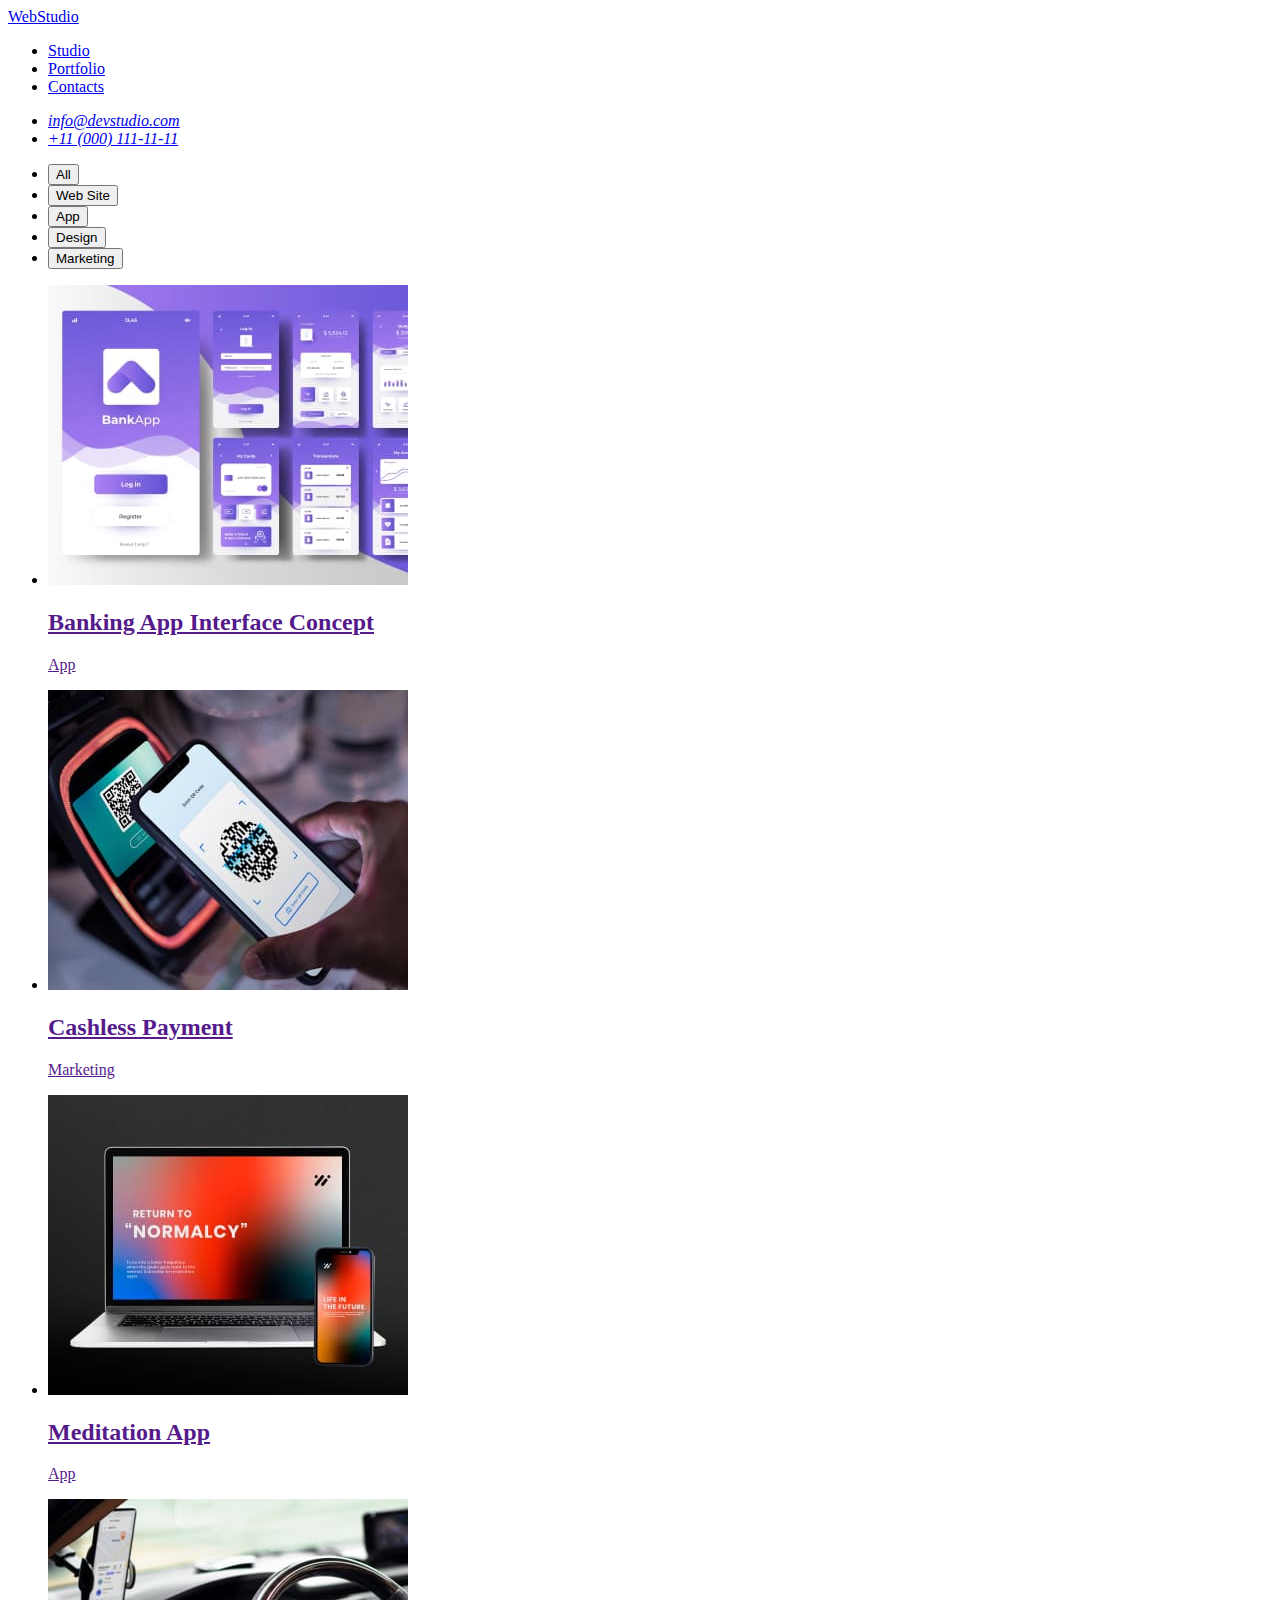
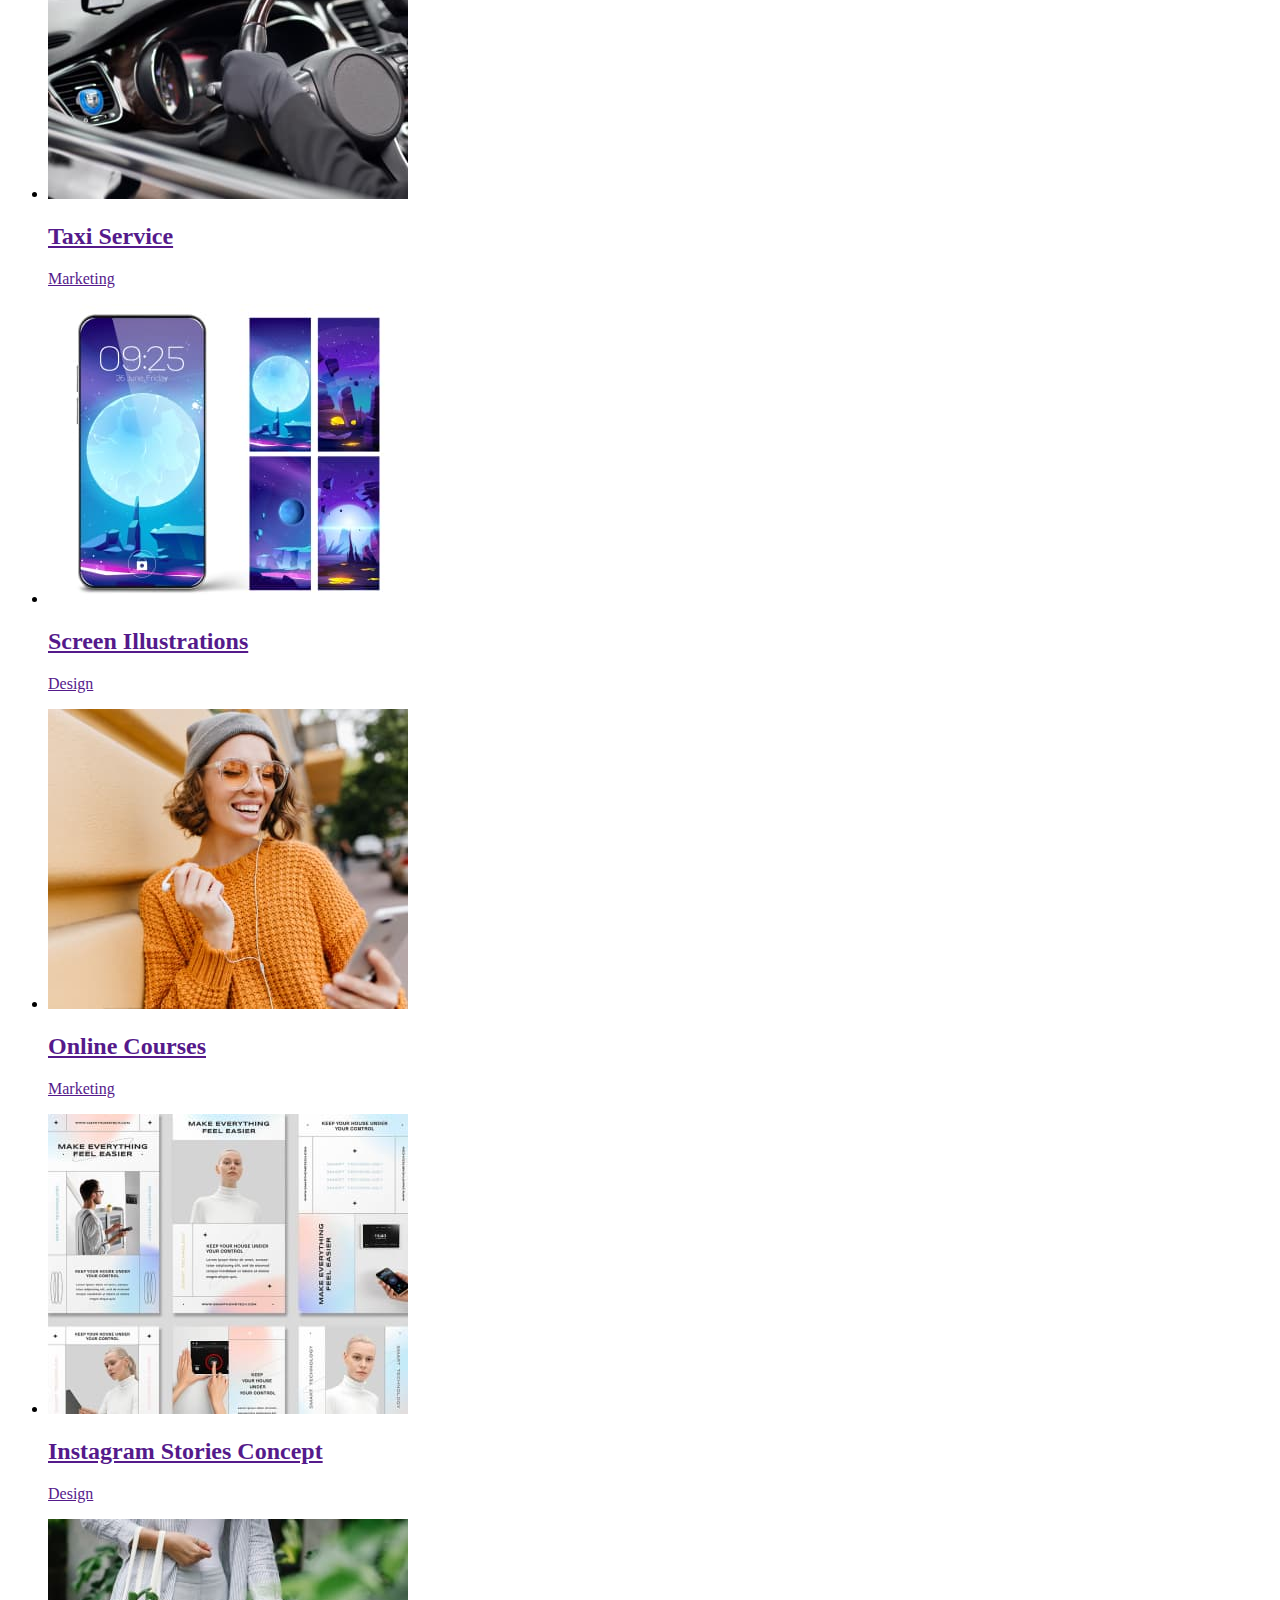
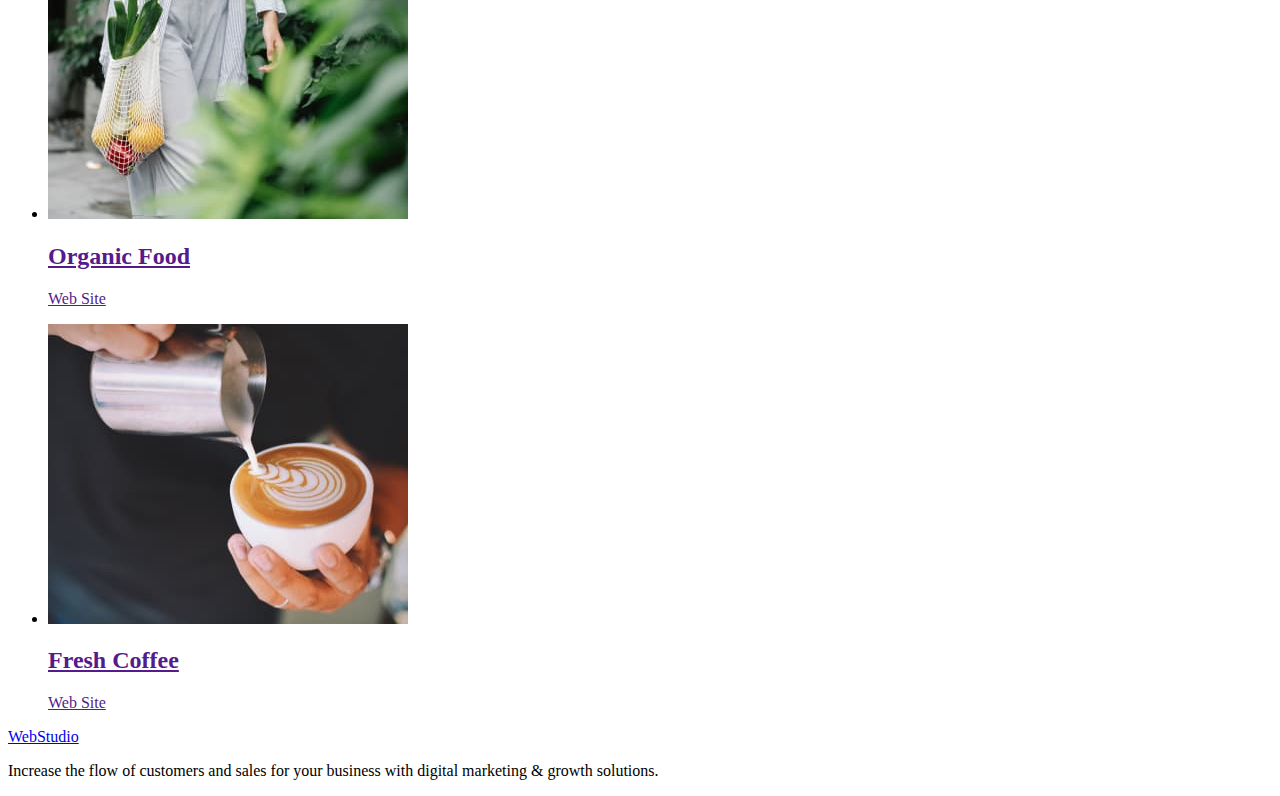
==== portfolio.html @ 75f444eb "commit1" ====
<!DOCTYPE html>
<html lang="en">
<head>
    <meta charset="UTF-8">
    <meta http-equiv="X-UA-Compatible" content="IE=edge">
    <meta name="viewport" content="width=device-width, initial-scale=1.0">
    <title>Document</title>
</head>
<body>
    <header>
        <nav>
            <a href="./portfolio.html">WebStudio</a>
            <ul>
                <li>
                    <a href="./portfolio.html">Studio</a></li>
                <li>
                    <a href="./portfolio.html">Portfolio</a></li>
                <li>
                    <a href="./portfolio.html">Contacts</a></li>
            </ul>
        </nav>
        <address>
            <ul>
                <li><a href="mailto:info@devstudio.com">info@devstudio.com</a></li>
                <li><a href="tel:+110001111111">+11 (000) 111-11-11</a></li>
        </ul>
        </address>
    </header>
    <main>
        <section>
            <h1 hidden><button>Portfolio</button></h1>
            <ul>
                <li><button type="button">All</button></li>
                <li><button type="button">Web Site</button></li>
                <li><button type="button">App</button></li>
                <li><button type="button">Design</button></li>
                <li><button type="button">Marketing</button></li>
            </ul>
        </section>
        <section>
            <ul>
                <li>
                    <img src="./images/portfolio/baic.jpg" alt="banking app" width="360">
                    <a href="">
                    <h2>Banking App Interface Concept</h2>
                    <p>App</p></a>
                </li>
                <li>
                    <img src="./images/portfolio/cp.jpg" alt="telephone" width="360">
                    <a href="">
                    <h2>Cashless Payment</h2>
                    <p>Marketing</p></a>
                </li>
                <li>
                    <img src="./images/portfolio/ma.jpg" alt="laptop" width="360">
                    <a href="">
                    <h2>Meditation App</h2>
                    <p>App</p></a>
                </li>
                </ul>
        </section>
        <section>
            <ul>
                <li>
                    <img src="./images/portfolio/ts.jpg" alt="inside car" width="360">
                    <a href="">
                    <h2>Taxi Service</h2>
                    <p>Marketing</p></a>
                </li>
                <li>
                    <img src="./images/portfolio/si.jpg" alt="ecran of telephone" width="360">
                    <a href="">
                    <h2>Screen Illustrations</h2>
                    <p>Design</p></a>
                </li>
                <li>
                    <img src="./images/portfolio/oc.jpg" alt="woman" width="360">
                    <a href="">
                    <h2>Online Courses</h2>
                    <p>Marketing</p></a>
                </li>
                </ul>
        </section>
        <section>
            <ul>
                <li>
                    <img src="./images/portfolio/isc.jpg" alt="instagram stories" width="360">
                    <a href="">
                    <h2>Instagram Stories Concept</h2>
                    <p>Design</p></a>
                </li>
                <li>
                    <img src="./images/portfolio/of.jpg" alt="fruit man" width="360">
                    <a href="">
                    <h2>Organic Food</h2>
                    <p>Web Site</p></a>
                </li>
                <li>
                    <img src="./images/portfolio/fc.jpg" alt="cup of coffee" width="360">
                    <a href="">
                    <h2>Fresh Coffee</h2>
                    <p>Web Site</p></a>
                </li>
                </ul>
        </section>
    </main>
    <footer>
        <a href="./portfolio.html">WebStudio</a>
        <p>Increase the flow of customers and sales for your business with digital marketing & growth solutions.</p>
    </footer>
</body>
</html>
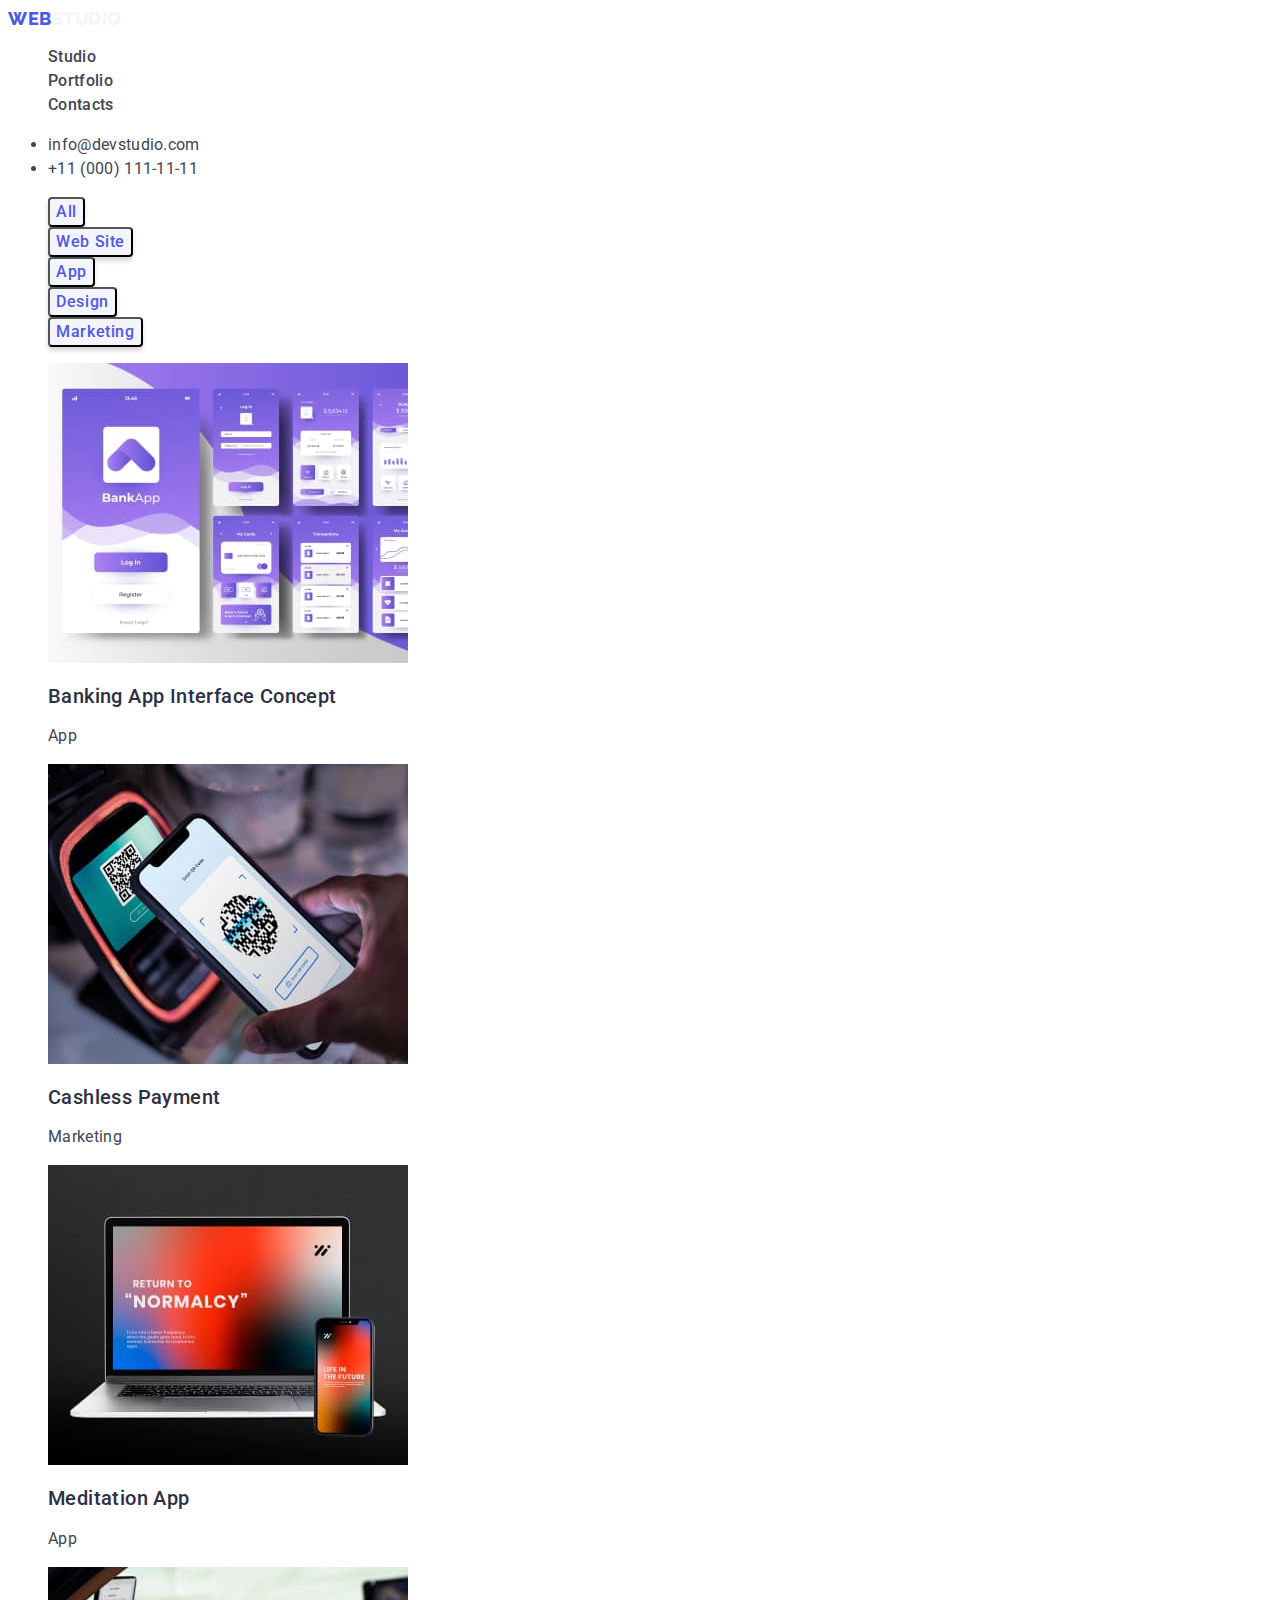
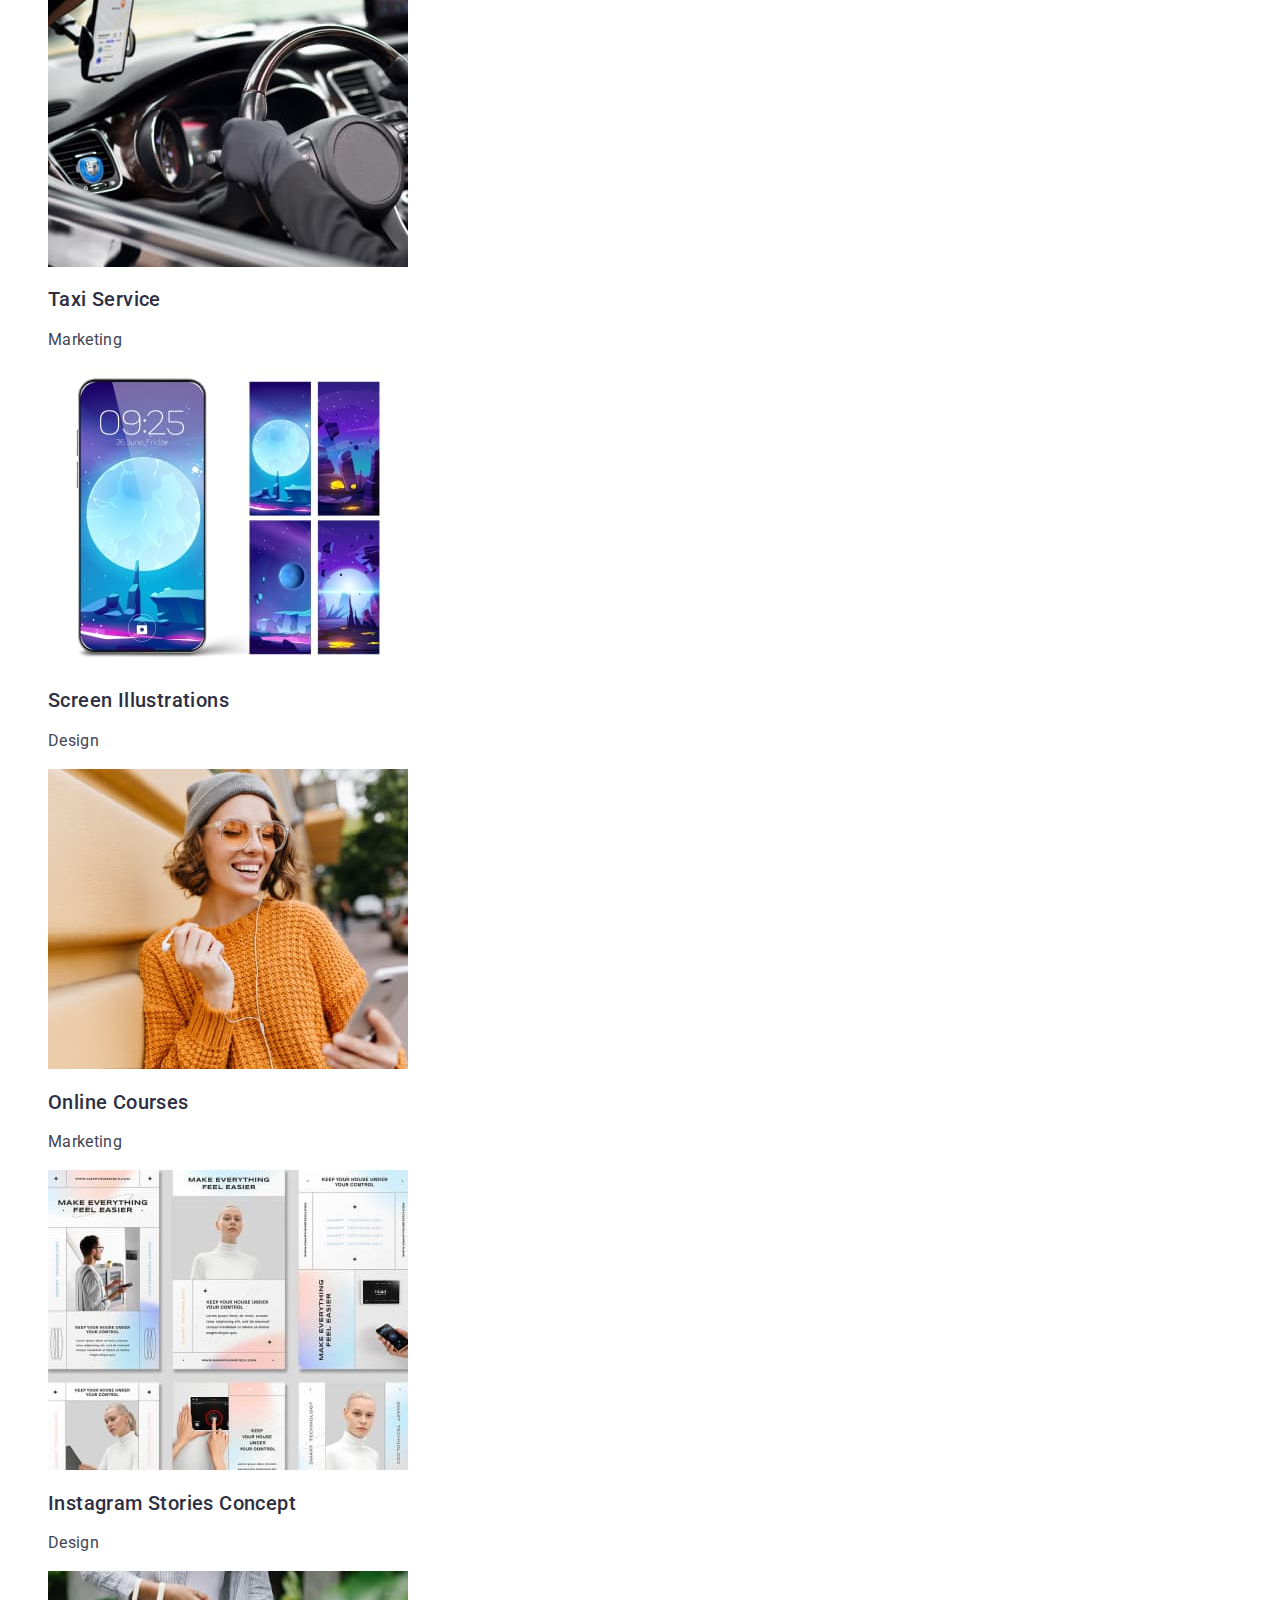
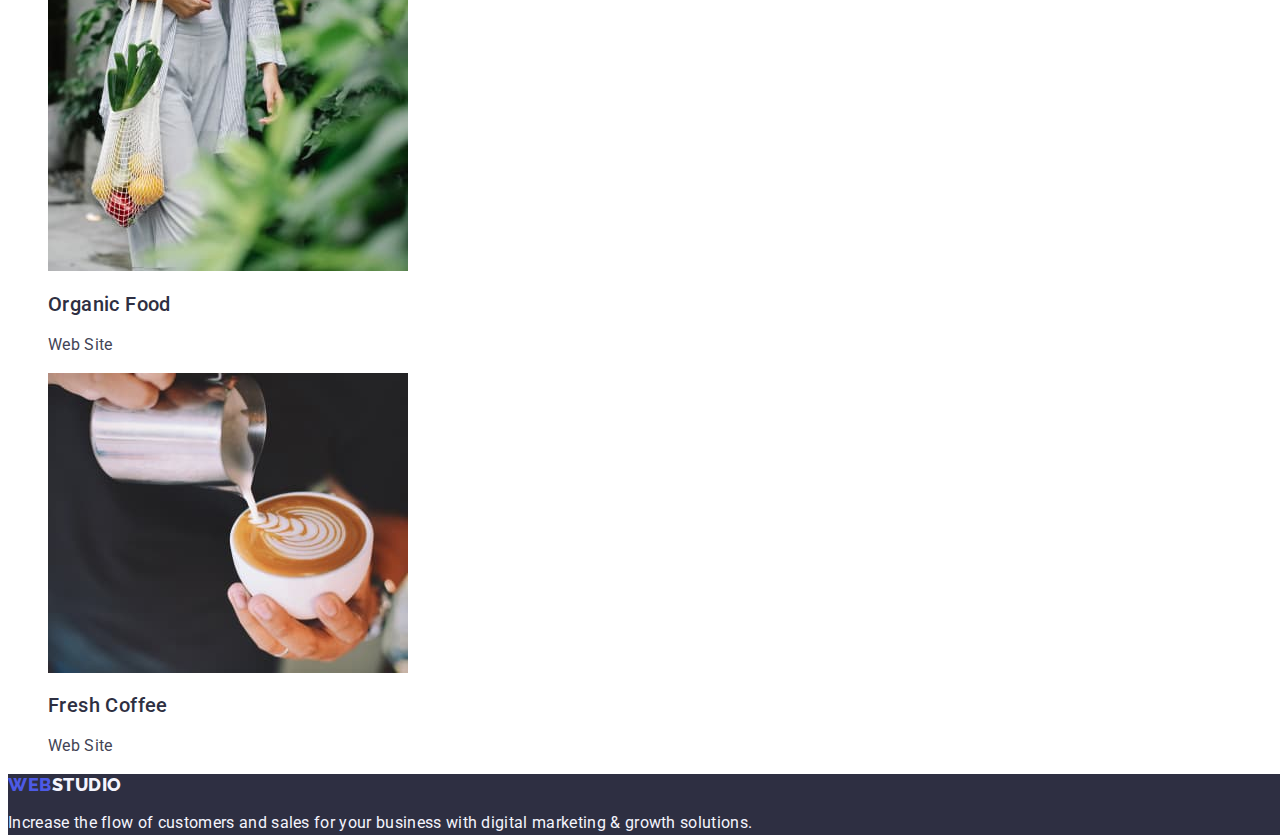
==== commit 6832a3b6: "commit2" ====
--- a/portfolio.html
+++ b/portfolio.html
@@ -1,112 +1,127 @@
 <!DOCTYPE html>
 <html lang="en">
+
 <head>
     <meta charset="UTF-8">
     <meta http-equiv="X-UA-Compatible" content="IE=edge">
     <meta name="viewport" content="width=device-width, initial-scale=1.0">
     <title>Document</title>
+    <link rel="preconnect" href="https://fonts.googleapis.com">
+    <link rel="preconnect" href="https://fonts.gstatic.com" crossorigin>
+    <link
+        href="https://fonts.googleapis.com/css2?family=Raleway:wght@800&family=Roboto:wght@400;500;700;900&display=swap"
+        rel="stylesheet">
+    <link rel="stylesheet" href="./css//styles.css">
 </head>
+
 <body>
-    <header>
+    <header class="page-header">
         <nav>
-            <a href="./portfolio.html">WebStudio</a>
-            <ul>
+            <a class="logo-link" href="./portfolio.html">Web<span class="logo">Studio</span></a>
+            <ul class="nav-list">
                 <li>
-                    <a href="./portfolio.html">Studio</a></li>
+                    <a class="nav-link link" href="./index.html">Studio</a>
+                </li>
                 <li>
-                    <a href="./portfolio.html">Portfolio</a></li>
+                    <a class="nav-link link" href="./portfolio.html">Portfolio</a>
+                </li>
                 <li>
-                    <a href="./portfolio.html">Contacts</a></li>
+                    <a class="nav-link link" href="">Contacts</a>
+                </li>
             </ul>
         </nav>
-        <address>
-            <ul>
-                <li><a href="mailto:info@devstudio.com">info@devstudio.com</a></li>
-                <li><a href="tel:+110001111111">+11 (000) 111-11-11</a></li>
-        </ul>
+        <address class="contact">
+            <ul class="list-contact">
+                <li><a class="link-mail link" href="mailto:info@devstudio.com">info@devstudio.com</a>
+                </li>
+                <li><a class="link-tel link" href="tel:+110001111111">+11 (000) 111-11-11</a></li>
+            </ul>
         </address>
     </header>
     <main>
-        <section>
+        <section class="portfolio">
             <h1 hidden><button>Portfolio</button></h1>
-            <ul>
-                <li><button type="button">All</button></li>
-                <li><button type="button">Web Site</button></li>
-                <li><button type="button">App</button></li>
-                <li><button type="button">Design</button></li>
-                <li><button type="button">Marketing</button></li>
+            <ul class="list-portfolio list">
+                <li><button type="button" class="btn">All</button></li>
+                <li><button type="button" class="btn">Web Site</button></li>
+                <li><button type="button" class="btn">App</button></li>
+                <li><button type="button" class="btn">Design</button></li>
+                <li><button type="button" class="btn">Marketing</button></li>
+            </ul>
+            <ul class="list-portfolio-galery list">
+                <li>
+                    <a class="link-portfolio link" href="">
+                        <img src="./images/portfolio/baic.jpg" alt="banking app" width="360">
+                        <h2 class="caption-portfolio">Banking App Interface Concept</h2>
+                        <p class="text-portfolio">App</p>
+                    </a>
+                </li>
+                <li>
+                    <a class="link-portfolio link" href="">
+                        <img src="./images/portfolio/cp.jpg" alt="telephone" width="360">
+                        <h2 class="caption-portfolio">Cashless Payment</h2>
+                        <p class="text-portfolio">Marketing</p>
+                    </a>
+                </li>
+                <li>
+                    <a class="link-portfolio link" href="">
+                        <img src="./images/portfolio/ma.jpg" alt="laptop" width="360">
+                        <h2 class="caption-portfolio">Meditation App</h2>
+                        <p class="text-portfolio">App</p>
+                    </a>
+                </li>
+                <li>
+                    <a class="link-portfolio link" href="">
+                        <img src="./images/portfolio/ts.jpg" alt="inside car" width="360">
+                        <h2 class="caption-portfolio">Taxi Service</h2>
+                        <p class="text-portfolio">Marketing</p>
+                    </a>
+                </li>
+                <li>
+                    <a class="link-portfolio link" href="">
+                        <img src="./images/portfolio/si.jpg" alt="ecran of telephone" width="360">
+                        <h2 class="caption-portfolio">Screen Illustrations</h2>
+                        <p class="text-portfolio">Design</p>
+                    </a>
+                </li>
+                <li>
+                    <a class="link-portfolio link" href="">
+                        <img src="./images/portfolio/oc.jpg" alt="woman" width="360">
+                        <h2 class="caption-portfolio">Online Courses</h2>
+                        <p class="text-portfolio">Marketing</p>
+                    </a>
+                </li>
+                <li>
+                    <a class="link-portfolio link" href="">
+                        <img src="./images/portfolio/isc.jpg" alt="instagram stories" width="360">
+                        <h2 class="caption-portfolio">Instagram Stories Concept</h2>
+                        <p class="text-portfolio">Design</p>
+                    </a>
+                </li>
+                <li>
+                    <a class="link-portfolio link" href="">
+                        <img src="./images/portfolio/of.jpg" alt="fruit man" width="360">
+                        <h2 class="caption-portfolio">Organic Food</h2>
+                        <p class="text-portfolio">Web Site</p>
+                    </a>
+                </li>
+                <li>
+                    <a class="link-portfolio link" href="">
+                        <img src="./images/portfolio/fc.jpg" alt="cup of coffee" width="360">
+                        <h2 class="caption-portfolio">Fresh Coffee</h2>
+                        <p class="text-portfolio">Web Site</p>
+                    </a>
+                </li>
             </ul>
         </section>
-        <section>
-            <ul>
-                <li>
-                    <img src="./images/portfolio/baic.jpg" alt="banking app" width="360">
-                    <a href="">
-                    <h2>Banking App Interface Concept</h2>
-                    <p>App</p></a>
-                </li>
-                <li>
-                    <img src="./images/portfolio/cp.jpg" alt="telephone" width="360">
-                    <a href="">
-                    <h2>Cashless Payment</h2>
-                    <p>Marketing</p></a>
-                </li>
-                <li>
-                    <img src="./images/portfolio/ma.jpg" alt="laptop" width="360">
-                    <a href="">
-                    <h2>Meditation App</h2>
-                    <p>App</p></a>
-                </li>
-                </ul>
-        </section>
-        <section>
-            <ul>
-                <li>
-                    <img src="./images/portfolio/ts.jpg" alt="inside car" width="360">
-                    <a href="">
-                    <h2>Taxi Service</h2>
-                    <p>Marketing</p></a>
-                </li>
-                <li>
-                    <img src="./images/portfolio/si.jpg" alt="ecran of telephone" width="360">
-                    <a href="">
-                    <h2>Screen Illustrations</h2>
-                    <p>Design</p></a>
-                </li>
-                <li>
-                    <img src="./images/portfolio/oc.jpg" alt="woman" width="360">
-                    <a href="">
-                    <h2>Online Courses</h2>
-                    <p>Marketing</p></a>
-                </li>
-                </ul>
-        </section>
-        <section>
-            <ul>
-                <li>
-                    <img src="./images/portfolio/isc.jpg" alt="instagram stories" width="360">
-                    <a href="">
-                    <h2>Instagram Stories Concept</h2>
-                    <p>Design</p></a>
-                </li>
-                <li>
-                    <img src="./images/portfolio/of.jpg" alt="fruit man" width="360">
-                    <a href="">
-                    <h2>Organic Food</h2>
-                    <p>Web Site</p></a>
-                </li>
-                <li>
-                    <img src="./images/portfolio/fc.jpg" alt="cup of coffee" width="360">
-                    <a href="">
-                    <h2>Fresh Coffee</h2>
-                    <p>Web Site</p></a>
-                </li>
-                </ul>
-        </section>
     </main>
-    <footer>
-        <a href="./portfolio.html">WebStudio</a>
-        <p>Increase the flow of customers and sales for your business with digital marketing & growth solutions.</p>
+    <footer class="page-footer">
+        <a class="logo-link" href="./portfolio.html">Web<span class="logo">Studio</span></a>
+        <p class="text">Increase the flow of customers and sales for your business with digital marketing & growth
+            solutions.
+        </p>
     </footer>
+
 </body>
+
 </html>--- a/css/styles.css
+++ b/css/styles.css
@@ -0,0 +1,317 @@
+:root {
+  --iris: #4d5ae5;
+  --ocean: #404bbf;
+  --navy-blue: #2e2f42;
+  --green: #31d0aa;
+  --slate: #434455;
+  --light-slate: #8e8f99;
+  --cornflower: #e7e9fc;
+  --cloud: #f4f4fd;
+  --navy-blue-modal: #2e2f42;
+  --grey: #2e2f42;
+  --white: #ffffff;
+  --dairy: #fcfcfc;
+
+  --main-font: Roboto, Ralevay;
+}
+
+body {
+  font-family: Roboto, Ralevay;
+  color: #434455;
+  background-color: #fff;
+  position: relative;
+  width: 1440px;
+  height: 2592px;
+  font-style: normal;
+}
+/* header */
+.header {
+}
+
+.logo-link {
+  font-style: normal;
+  font-weight: 800;
+  font-size: 18px;
+  line-height: 1.17;
+  display: flex;
+  align-items: center;
+  letter-spacing: 0.03em;
+  text-transform: uppercase;
+  color: #4d5ae5;
+  text-decoration: none;
+}
+.logo {
+  font-family: "Raleway";
+  font-style: normal;
+  font-weight: 800;
+  font-size: 18px;
+  line-height: 1.5;
+  display: flex;
+  align-items: center;
+  letter-spacing: 0.03em;
+  color: #2e2f42;
+  text-transform: uppercase;
+}
+.link:hover,
+.link:focus {
+  color: #404bbf;
+}
+.nav-list {
+  list-style: none;
+}
+
+.link {
+  text-decoration: none;
+  font-style: normal;
+  color: currentColor;
+}
+.nav-link {
+  font-style: normal;
+  font-weight: 500;
+  font-size: 16px;
+  line-height: 1.5;
+  letter-spacing: 0.02em;
+  color: #2e2f42;
+  text-decoration: none;
+}
+/* adress */
+.contact {
+  font-style: normal;
+}
+.list {
+  text-decoration: none;
+}
+.list-contact {
+}
+.link-mail {
+  font-style: normal;
+  font-weight: 400;
+  font-size: 16px;
+  line-height: 1.5;
+  letter-spacing: 0.02em;
+  color: #434455;
+  text-decoration: none;
+}
+
+.link-tel {
+  font-style: normal;
+  font-weight: 400;
+  font-size: 16px;
+  line-height: 1.5;
+  letter-spacing: 0.02em;
+  color: #434455;
+  text-decoration: none;
+}
+
+.link:hover,
+.link:focus {
+  color: #404bbf;
+}
+
+.link {
+  text-decoration: none;
+  font-style: normal;
+  color: currentColor;
+}
+
+.section-hero {
+  background-color: #2e2f42;
+}
+.hero-title {
+  font-style: normal;
+  font-weight: 700;
+  font-size: 56px;
+  line-height: 1.07;
+  text-align: center;
+  letter-spacing: 0.02em;
+  color: #ffffff;
+}
+.btn {
+  font-family: "Roboto", sans-serif;
+  font-style: normal;
+  font-weight: 500;
+  font-size: 16px;
+  line-height: 1.5;
+  letter-spacing: 0.04em;
+  color: #ffffff;
+  cursor: pointer;
+
+  background: #4d5ae5;
+  box-shadow: 0px 4px 4px rgba(0, 0, 0, 0.15);
+  border-radius: 4px;
+}
+.btn:hover,
+.btn:focus {
+  background-color: #404bbf;
+}
+/* sectin hidden"Company policy"*/
+.section-text {
+}
+.list {
+}
+.subtitle {
+  font-family: "Roboto";
+  font-style: normal;
+  font-weight: 500;
+  font-size: 20px;
+  line-height: 1.2;
+  letter-spacing: 0.02em;
+  color: #2e2f42;
+}
+.text {
+  font-family: "Roboto";
+  font-style: normal;
+  font-weight: 400;
+  font-size: 16px;
+  line-height: 1.5;
+  letter-spacing: 0.02em;
+  color: #434455;
+}
+/* section galery */
+.section-galery {
+}
+.caption {
+  font-family: "Roboto";
+  font-style: normal;
+  font-weight: 700;
+  font-size: 36px;
+  line-height: 1.11;
+
+  text-align: center;
+  letter-spacing: 0.02em;
+  text-transform: capitalize;
+  color: #2e2f42;
+}
+.list-galery {
+}
+.list {
+}
+/* section team */
+.section-team {
+  background-color: #f4f4fd;
+}
+.caption {
+  font-style: normal;
+  font-weight: 700;
+  font-size: 36px;
+  line-height: 1.11;
+
+  text-align: center;
+  letter-spacing: 0.02em;
+  text-transform: capitalize;
+  color: #2e2f42;
+}
+.list-team {
+  background-color: #ffffff;
+}
+.list {
+}
+.subtitle {
+  font-style: normal;
+  font-weight: 500;
+  font-size: 20px;
+  line-height: 1.2;
+  letter-spacing: 0.02em;
+  color: #2e2f42;
+}
+.text {
+  font-style: normal;
+  font-weight: 400;
+  font-size: 16px;
+  line-height: 1.5;
+  letter-spacing: 0.02em;
+  color: #434455;
+}
+/* portfolio */
+.portfolio {
+}
+.list-portfolio {
+}
+.list {
+  list-style: none;
+}
+.btn {
+  font-style: normal;
+  font-weight: 500;
+  font-size: 16px;
+  line-height: 1.5;
+  letter-spacing: 0.04em;
+  color: var(--iris);
+  background-color: var(--cloud);
+  cursor: pointer;
+}
+.btn:hover,
+.btn:focus {
+  color: #ffffff;
+  background-color: #404bbf;
+}
+.list-portfolio-galery {
+}
+.list {
+  list-style: none;
+}
+.link-portfolio {
+}
+.link {
+  text-decoration: none;
+}
+.caption-portfolio {
+  font-style: normal;
+  font-weight: 500;
+  font-size: 20px;
+  line-height: 1.2;
+  letter-spacing: 0.02em;
+  color: var(--navy-blue);
+}
+.text-portfolio {
+  font-style: normal;
+  font-weight: 400;
+  font-size: 16px;
+  line-height: 1.5;
+  letter-spacing: 0.02em;
+  color: var(--slate);
+}
+
+/* footer */
+.page-footer {
+  background-color: #2e2f42;
+}
+.logo-link {
+  font-family: "Raleway", sans-serif;
+  font-style: normal;
+  font-weight: 800;
+  font-size: 18px;
+  line-height: 1.17;
+
+  display: flex;
+  align-items: center;
+  letter-spacing: 0.03em;
+  text-transform: uppercase;
+  color: #4d5ae5;
+}
+.logo {
+  font-family: "Raleway", sans-serif;
+  font-style: normal;
+  font-weight: 800;
+  font-size: 18px;
+  line-height: 1.17;
+
+  display: flex;
+  align-items: center;
+  letter-spacing: 0.03em;
+  text-transform: uppercase;
+  color: #f4f4fd;
+}
+.link {
+  text-decoration: none;
+  font-style: normal;
+  color: currentColor;
+}
+.text {
+  font-style: normal;
+  font-weight: 400;
+  font-size: 16px;
+  line-height: 1.5;
+  letter-spacing: 0.02em;
+  color: #f4f4fd;
+}
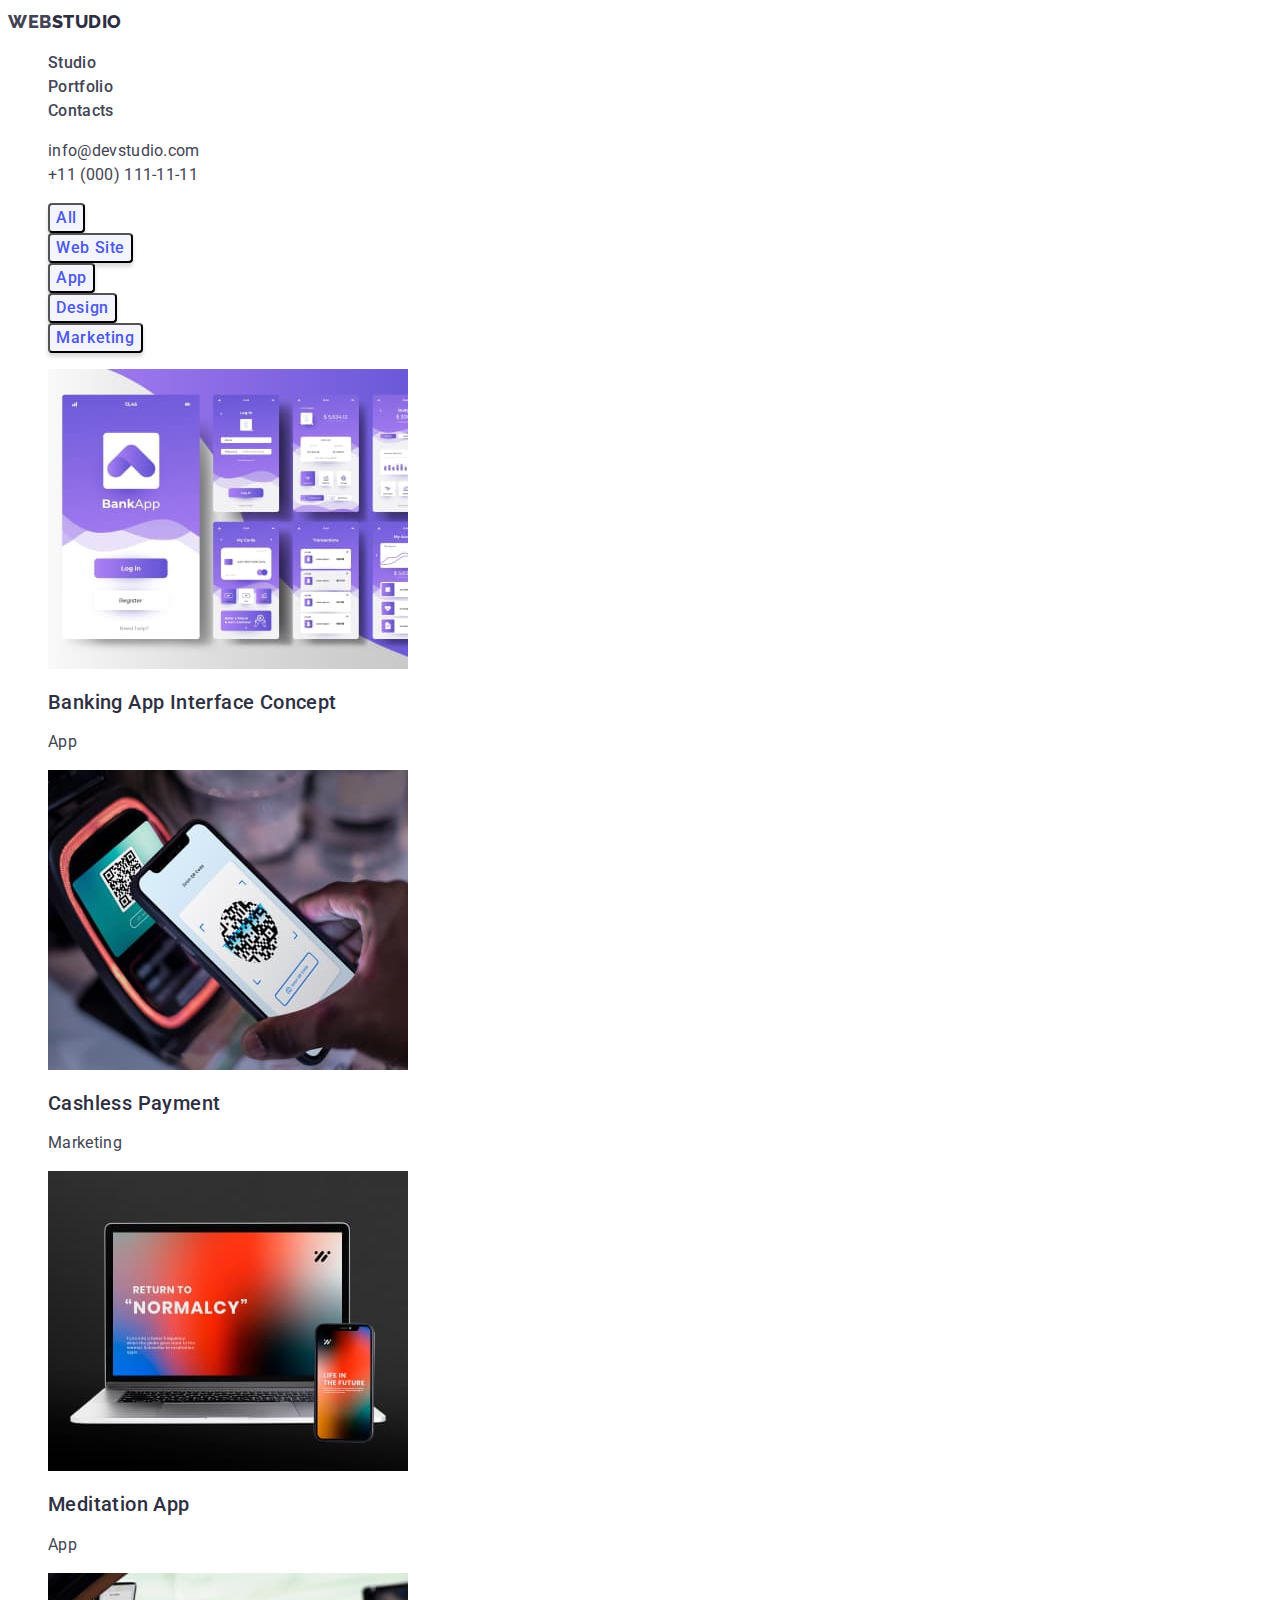
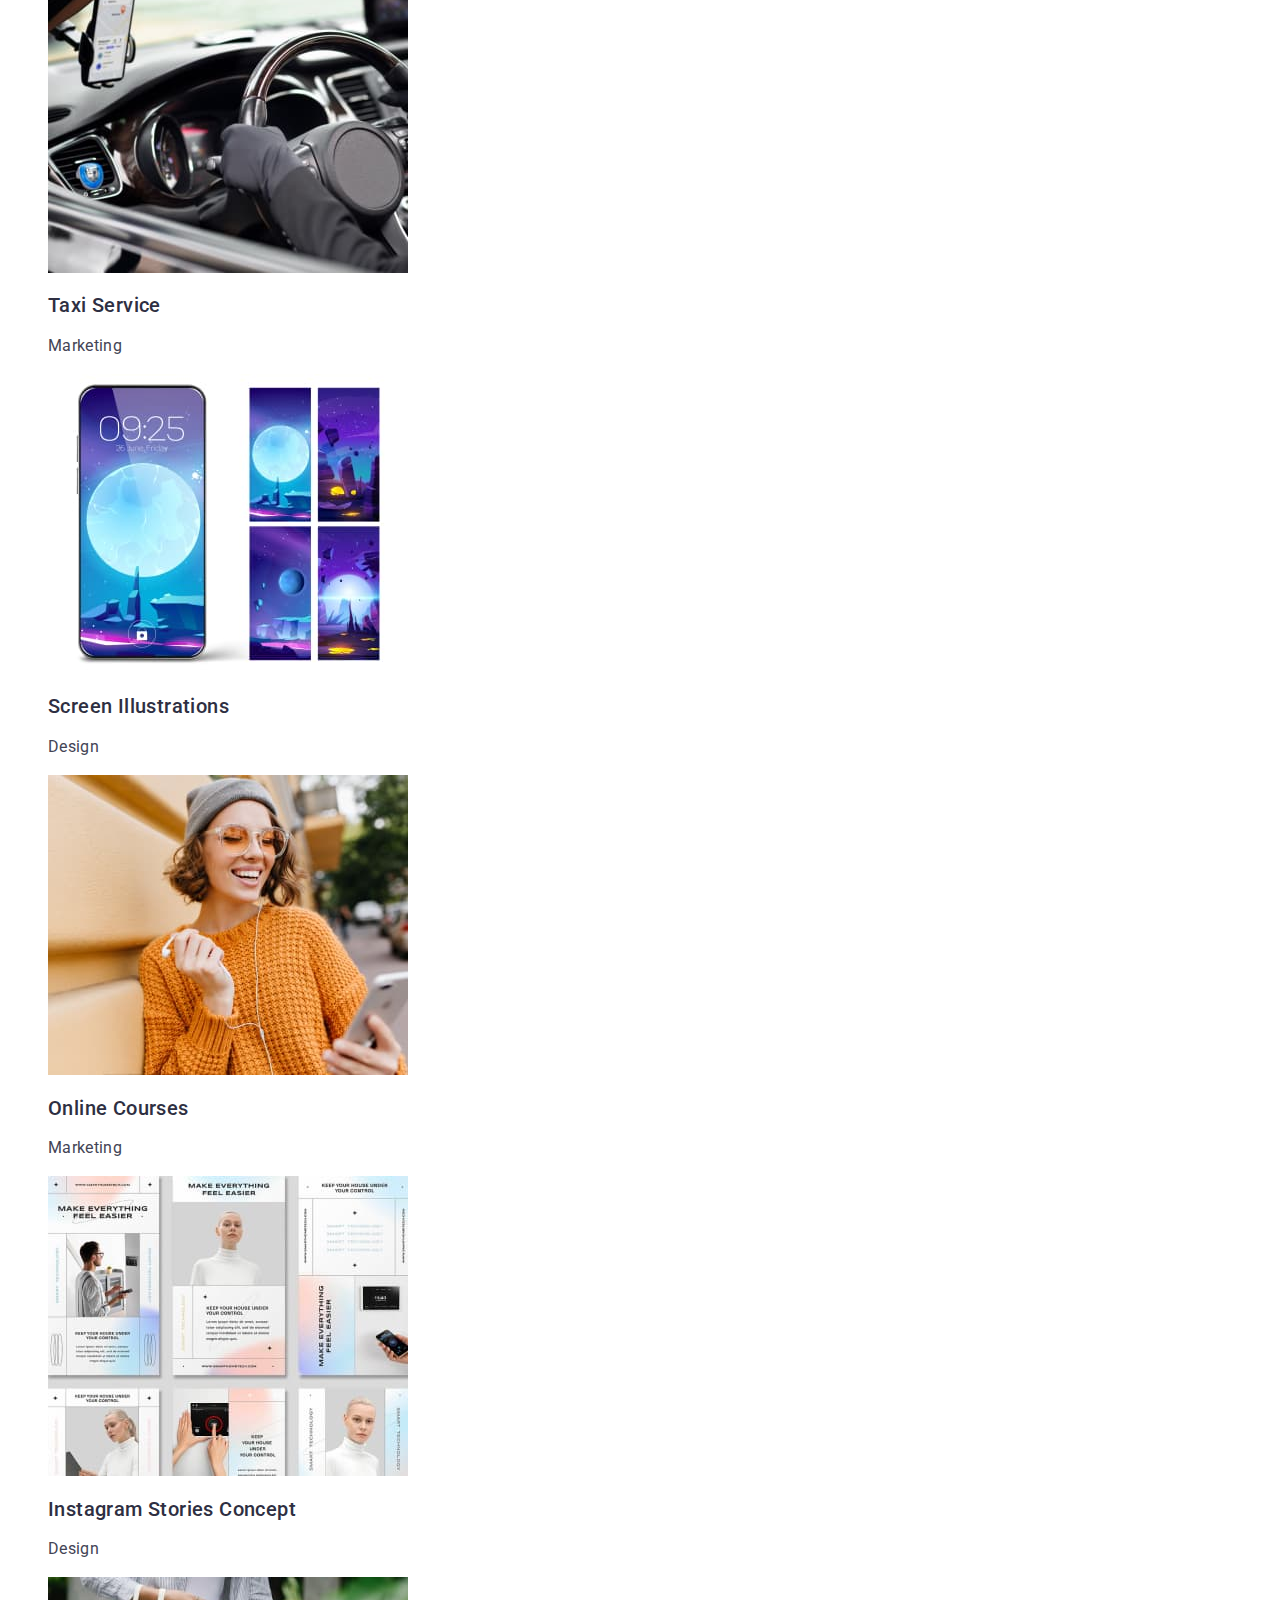
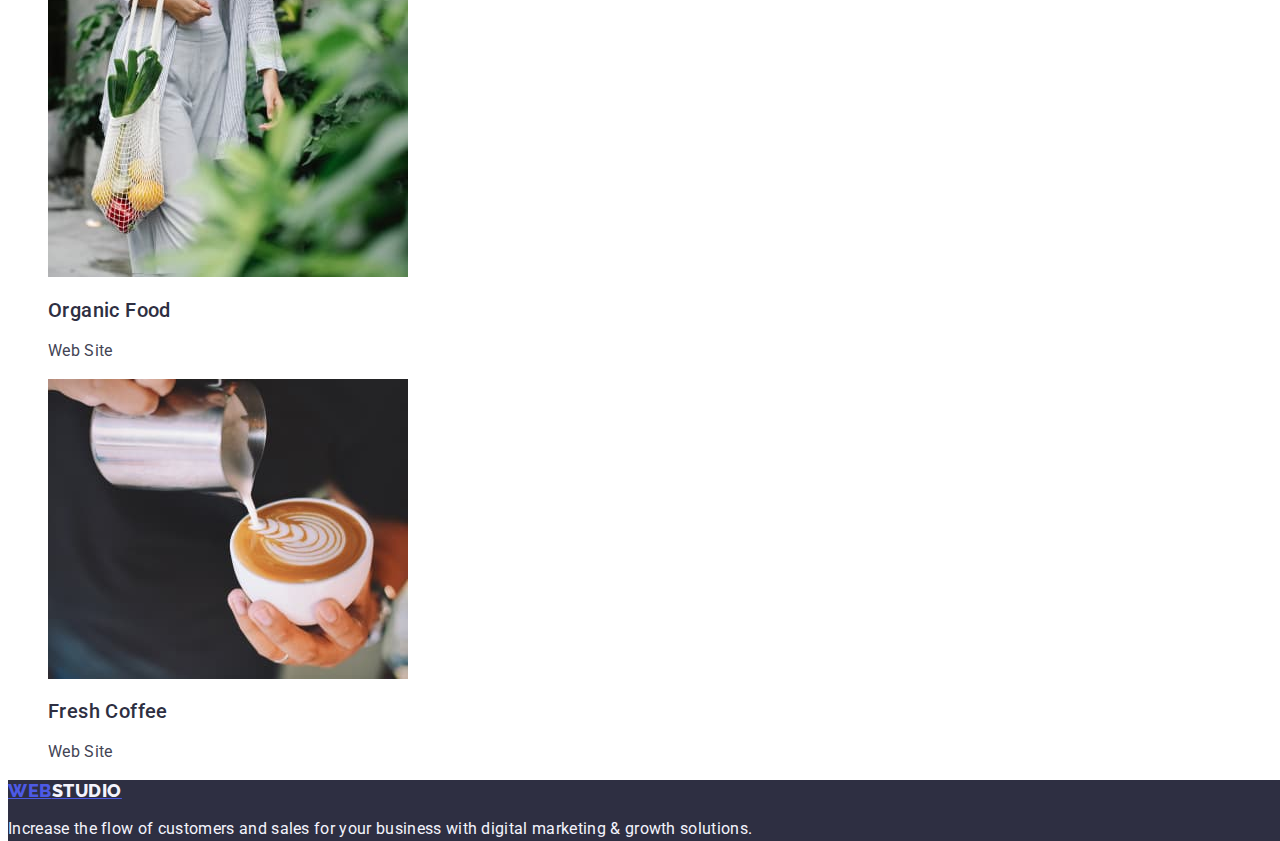
==== commit 930231f3: "commit4" ====
--- a/portfolio.html
+++ b/portfolio.html
@@ -17,8 +17,8 @@
 <body>
     <header class="page-header">
         <nav>
-            <a class="logo-link" href="./portfolio.html">Web<span class="logo">Studio</span></a>
-            <ul class="nav-list">
+            <a class="logo-link link" href="./portfolio.html">Web<span class="logo-span">Studio</span></a>
+            <ul class="nav-list list">
                 <li>
                     <a class="nav-link link" href="./index.html">Studio</a>
                 </li>
@@ -31,10 +31,10 @@
             </ul>
         </nav>
         <address class="contact">
-            <ul class="list-contact">
-                <li><a class="link-mail link" href="mailto:info@devstudio.com">info@devstudio.com</a>
+            <ul class="list-contact list">
+                <li><a class="link-contact link" href="mailto:info@devstudio.com">info@devstudio.com</a>
                 </li>
-                <li><a class="link-tel link" href="tel:+110001111111">+11 (000) 111-11-11</a></li>
+                <li><a class="link-contact link" href="tel:+110001111111">+11 (000) 111-11-11</a></li>
             </ul>
         </address>
     </header>
--- a/css/styles.css
+++ b/css/styles.css
@@ -11,8 +11,11 @@
   --grey: #2e2f42;
   --white: #ffffff;
   --dairy: #fcfcfc;
-
-  --main-font: Roboto, Ralevay;
+  font-family: "Roboto", sans-serif;
+  font-weight: 400;
+  font-size: 16px;
+  font-weight: 1.5;
+  letter-spacing: 0.02em;
 }
 
 body {
@@ -27,267 +30,266 @@
 /* header */
 .header {
 }
-
 .logo-link {
+  font-weight: 500;
+  font-style: normal;
+  font-weight: 800;
+  font-size: 16px;
+  line-height: 1.15;
+  display: flex;
+  align-items: center;
+  letter-spacing: 0.02em;
+  text-transform: uppercase;
+  color: var(--iris);
+}
+.logo-span {
+  font-family: "Raleway", sans-serif;
+  font-style: normal;
+  font-weight: 800;
+  font-size: 18px;
+  line-height: 1.5;
+  display: flex;
+  align-items: center;
+  letter-spacing: 0.03em;
+  text-transform: uppercase;
+  color: var(--navy-blue);
+}
+.link {
+  text-decoration: none;
+}
+.link:hover,
+.link:focus {
+  color: var(--ocean);
+}
+
+.nav-list {
+  list-style: none;
+}
+.list {
+  list-style: none;
+}
+
+.link {
+  text-decoration: none;
+}
+.nav-link {
+  font-style: normal;
+  font-weight: 500;
+  font-size: 16px;
+  line-height: 1.5;
+  letter-spacing: 0.02em;
+  color: var(--navy-blue);
+  text-decoration: none;
+}
+/* adress */
+.contact {
+  font-style: normal;
+}
+.list {
+  text-decoration: none;
+}
+.list-contact {
+}
+.link-contact {
+  font-style: normal;
+  font-weight: 400;
+  font-size: 16px;
+  line-height: 1.5;
+  letter-spacing: 0.02em;
+  color: #434455;
+  text-decoration: none;
+}
+.link:hover,
+.link:focus {
+  color: #404bbf;
+}
+
+.link {
+  text-decoration: none;
+  font-style: normal;
+  color: currentColor;
+}
+
+.section-hero {
+  background-color: #2e2f42;
+}
+.hero-title {
+  font-style: normal;
+  font-weight: 700;
+  font-size: 56px;
+  line-height: 1.07;
+  text-align: center;
+  letter-spacing: 0.02em;
+  color: #ffffff;
+}
+.btn {
+  font-family: "Roboto", sans-serif;
+  font-style: normal;
+  font-weight: 500;
+  font-size: 16px;
+  line-height: 1.5;
+  letter-spacing: 0.04em;
+  color: #ffffff;
+  cursor: pointer;
+  background-color: #4d5ae5;
+
+  box-shadow: 0px 4px 4px rgba(0, 0, 0, 0.15);
+  border-radius: 4px;
+}
+.btn:hover,
+.btn:focus {
+  background-color: #404bbf;
+}
+/* sectin hidden"Company policy"*/
+.section-text {
+}
+.caption {
+}
+.list {
+}
+.subtitle {
+  font-family: "Roboto";
+  font-style: normal;
+  font-weight: 500;
+  font-size: 20px;
+  line-height: 1.2;
+  letter-spacing: 0.02em;
+  color: #2e2f42;
+}
+.text {
+  font-family: "Roboto";
+  font-style: normal;
+  font-weight: 400;
+  font-size: 16px;
+  line-height: 1.5;
+  letter-spacing: 0.02em;
+  color: var(--slate);
+}
+/* section galery */
+.section-galery {
+}
+.caption {
+  font-family: "Roboto";
+  font-style: normal;
+  font-weight: 700;
+  font-size: 36px;
+  line-height: 1.11;
+
+  text-align: center;
+  letter-spacing: 0.02em;
+  text-transform: capitalize;
+  color: #2e2f42;
+}
+.list-galery {
+}
+.list {
+}
+/* section team */
+.section-team {
+  background-color: #f4f4fd;
+}
+.caption {
+  font-style: normal;
+  font-weight: 700;
+  font-size: 36px;
+  line-height: 1.11;
+
+  text-align: center;
+  letter-spacing: 0.02em;
+  text-transform: capitalize;
+  color: #2e2f42;
+}
+.list-team {
+  background-color: #ffffff;
+}
+.list {
+  list-style: none;
+}
+.item-team {
+  background-color: #ffffff;
+}
+.subtitle {
+  font-style: normal;
+  font-weight: 500;
+  font-size: 20px;
+  line-height: 1.2;
+  letter-spacing: 0.02em;
+  color: #2e2f42;
+}
+.text {
+  font-style: normal;
+  font-weight: 400;
+  font-size: 16px;
+  line-height: 1.5;
+  letter-spacing: 0.02em;
+  color: var(--slate);
+}
+/* portfolio */
+.portfolio {
+}
+.list-portfolio {
+}
+.list {
+  list-style: none;
+}
+.btn {
+  font-style: normal;
+  font-weight: 500;
+  font-size: 16px;
+  line-height: 1.5;
+  letter-spacing: 0.04em;
+  color: var(--iris);
+  background-color: var(--cloud);
+  cursor: pointer;
+}
+.btn:hover,
+.btn:focus {
+  color: #ffffff;
+  background-color: #404bbf;
+}
+.list-portfolio-galery {
+}
+.list {
+  list-style: none;
+}
+.link-portfolio {
+}
+.link {
+  text-decoration: none;
+}
+.caption-portfolio {
+  font-style: normal;
+  font-weight: 500;
+  font-size: 20px;
+  line-height: 1.2;
+  letter-spacing: 0.02em;
+  color: var(--navy-blue);
+}
+.text-portfolio {
+  font-style: normal;
+  font-weight: 400;
+  font-size: 16px;
+  line-height: 1.5;
+  letter-spacing: 0.02em;
+  color: var(--slate);
+}
+
+/* footer */
+.page-footer {
+  background-color: #2e2f42;
+}
+.logo-link {
+  font-family: "Raleway", sans-serif;
   font-style: normal;
   font-weight: 800;
   font-size: 18px;
   line-height: 1.17;
+
   display: flex;
   align-items: center;
   letter-spacing: 0.03em;
   text-transform: uppercase;
   color: #4d5ae5;
-  text-decoration: none;
-}
-.logo {
-  font-family: "Raleway";
-  font-style: normal;
-  font-weight: 800;
-  font-size: 18px;
-  line-height: 1.5;
-  display: flex;
-  align-items: center;
-  letter-spacing: 0.03em;
-  color: #2e2f42;
-  text-transform: uppercase;
-}
-.link:hover,
-.link:focus {
-  color: #404bbf;
-}
-.nav-list {
-  list-style: none;
-}
-
-.link {
-  text-decoration: none;
-  font-style: normal;
-  color: currentColor;
-}
-.nav-link {
-  font-style: normal;
-  font-weight: 500;
-  font-size: 16px;
-  line-height: 1.5;
-  letter-spacing: 0.02em;
-  color: #2e2f42;
-  text-decoration: none;
-}
-/* adress */
-.contact {
-  font-style: normal;
-}
-.list {
-  text-decoration: none;
-}
-.list-contact {
-}
-.link-mail {
-  font-style: normal;
-  font-weight: 400;
-  font-size: 16px;
-  line-height: 1.5;
-  letter-spacing: 0.02em;
-  color: #434455;
-  text-decoration: none;
-}
-
-.link-tel {
-  font-style: normal;
-  font-weight: 400;
-  font-size: 16px;
-  line-height: 1.5;
-  letter-spacing: 0.02em;
-  color: #434455;
-  text-decoration: none;
-}
-
-.link:hover,
-.link:focus {
-  color: #404bbf;
-}
-
-.link {
-  text-decoration: none;
-  font-style: normal;
-  color: currentColor;
-}
-
-.section-hero {
-  background-color: #2e2f42;
-}
-.hero-title {
-  font-style: normal;
-  font-weight: 700;
-  font-size: 56px;
-  line-height: 1.07;
-  text-align: center;
-  letter-spacing: 0.02em;
-  color: #ffffff;
-}
-.btn {
-  font-family: "Roboto", sans-serif;
-  font-style: normal;
-  font-weight: 500;
-  font-size: 16px;
-  line-height: 1.5;
-  letter-spacing: 0.04em;
-  color: #ffffff;
-  cursor: pointer;
-
-  background: #4d5ae5;
-  box-shadow: 0px 4px 4px rgba(0, 0, 0, 0.15);
-  border-radius: 4px;
-}
-.btn:hover,
-.btn:focus {
-  background-color: #404bbf;
-}
-/* sectin hidden"Company policy"*/
-.section-text {
-}
-.list {
-}
-.subtitle {
-  font-family: "Roboto";
-  font-style: normal;
-  font-weight: 500;
-  font-size: 20px;
-  line-height: 1.2;
-  letter-spacing: 0.02em;
-  color: #2e2f42;
-}
-.text {
-  font-family: "Roboto";
-  font-style: normal;
-  font-weight: 400;
-  font-size: 16px;
-  line-height: 1.5;
-  letter-spacing: 0.02em;
-  color: #434455;
-}
-/* section galery */
-.section-galery {
-}
-.caption {
-  font-family: "Roboto";
-  font-style: normal;
-  font-weight: 700;
-  font-size: 36px;
-  line-height: 1.11;
-
-  text-align: center;
-  letter-spacing: 0.02em;
-  text-transform: capitalize;
-  color: #2e2f42;
-}
-.list-galery {
-}
-.list {
-}
-/* section team */
-.section-team {
-  background-color: #f4f4fd;
-}
-.caption {
-  font-style: normal;
-  font-weight: 700;
-  font-size: 36px;
-  line-height: 1.11;
-
-  text-align: center;
-  letter-spacing: 0.02em;
-  text-transform: capitalize;
-  color: #2e2f42;
-}
-.list-team {
-  background-color: #ffffff;
-}
-.list {
-}
-.subtitle {
-  font-style: normal;
-  font-weight: 500;
-  font-size: 20px;
-  line-height: 1.2;
-  letter-spacing: 0.02em;
-  color: #2e2f42;
-}
-.text {
-  font-style: normal;
-  font-weight: 400;
-  font-size: 16px;
-  line-height: 1.5;
-  letter-spacing: 0.02em;
-  color: #434455;
-}
-/* portfolio */
-.portfolio {
-}
-.list-portfolio {
-}
-.list {
-  list-style: none;
-}
-.btn {
-  font-style: normal;
-  font-weight: 500;
-  font-size: 16px;
-  line-height: 1.5;
-  letter-spacing: 0.04em;
-  color: var(--iris);
-  background-color: var(--cloud);
-  cursor: pointer;
-}
-.btn:hover,
-.btn:focus {
-  color: #ffffff;
-  background-color: #404bbf;
-}
-.list-portfolio-galery {
-}
-.list {
-  list-style: none;
-}
-.link-portfolio {
-}
-.link {
-  text-decoration: none;
-}
-.caption-portfolio {
-  font-style: normal;
-  font-weight: 500;
-  font-size: 20px;
-  line-height: 1.2;
-  letter-spacing: 0.02em;
-  color: var(--navy-blue);
-}
-.text-portfolio {
-  font-style: normal;
-  font-weight: 400;
-  font-size: 16px;
-  line-height: 1.5;
-  letter-spacing: 0.02em;
-  color: var(--slate);
-}
-
-/* footer */
-.page-footer {
-  background-color: #2e2f42;
-}
-.logo-link {
-  font-family: "Raleway", sans-serif;
-  font-style: normal;
-  font-weight: 800;
-  font-size: 18px;
-  line-height: 1.17;
-
-  display: flex;
-  align-items: center;
-  letter-spacing: 0.03em;
-  text-transform: uppercase;
-  color: #4d5ae5;
 }
 .logo {
   font-family: "Raleway", sans-serif;
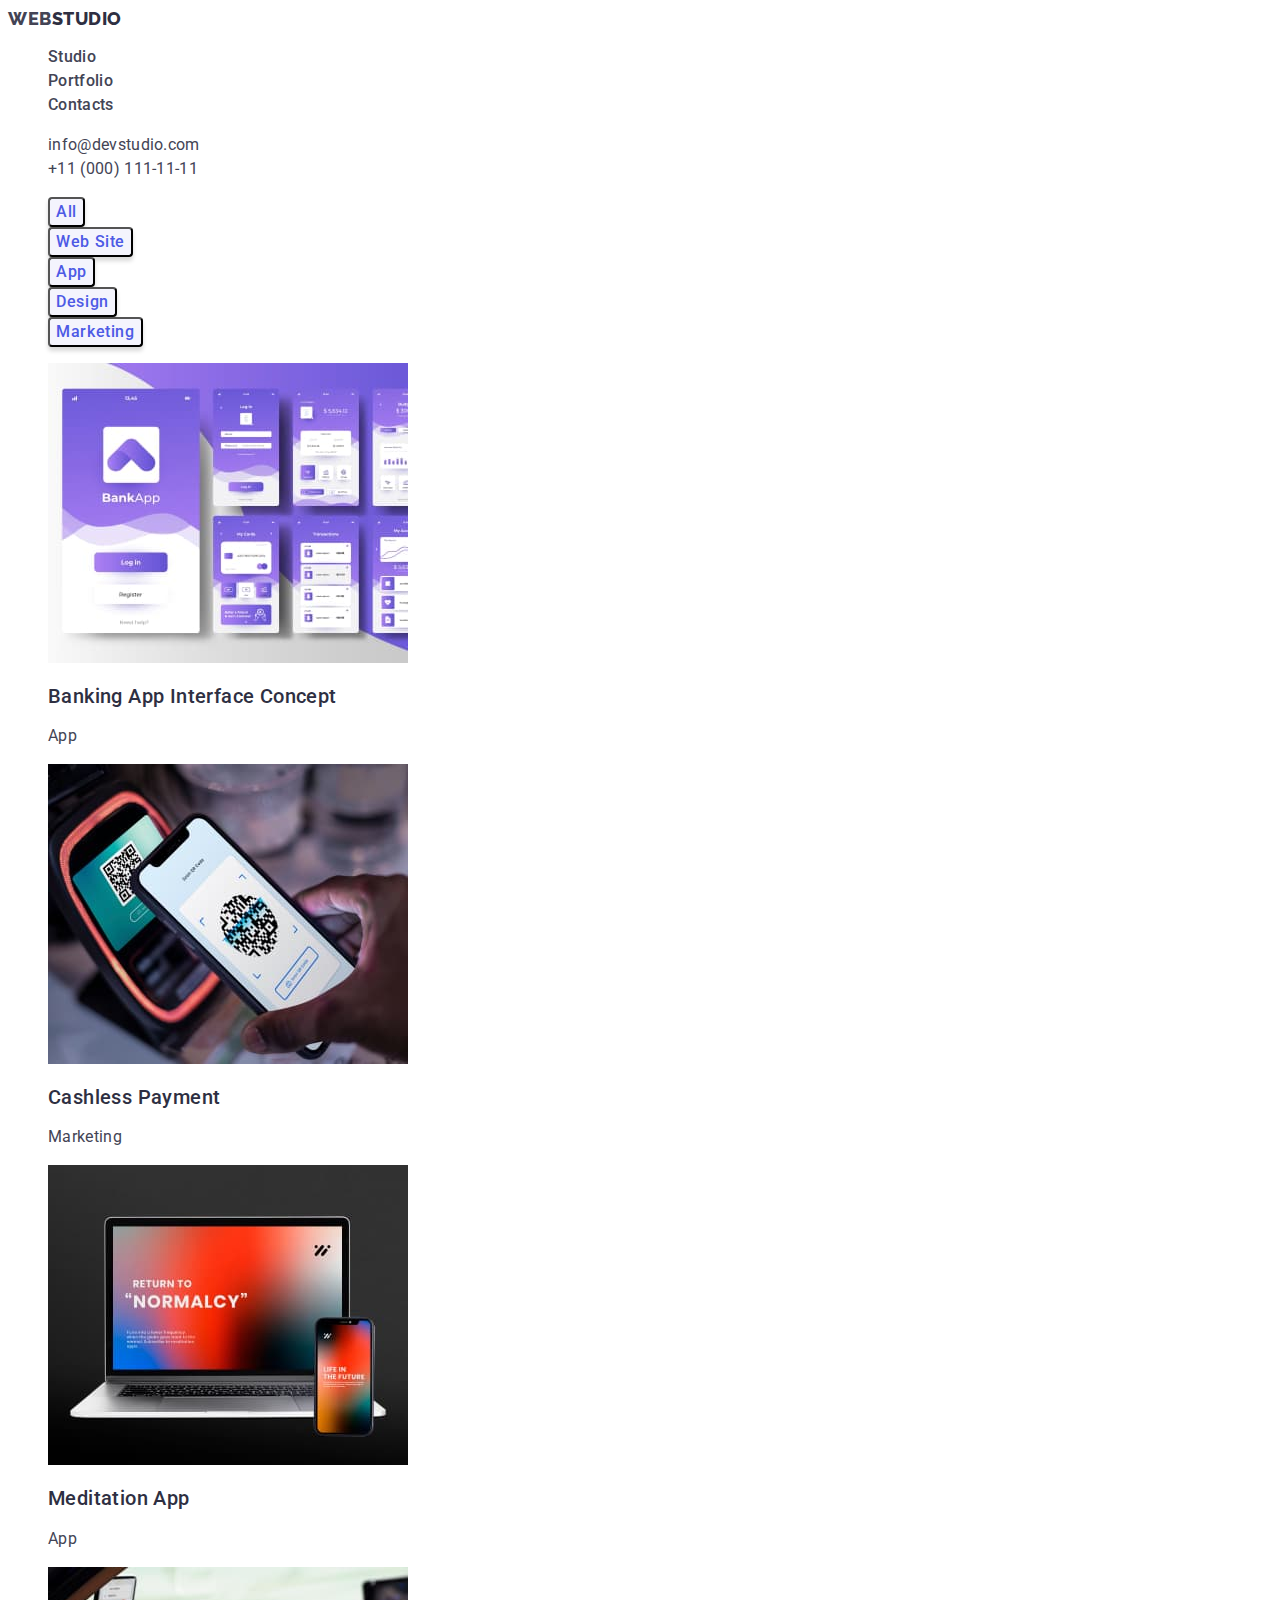
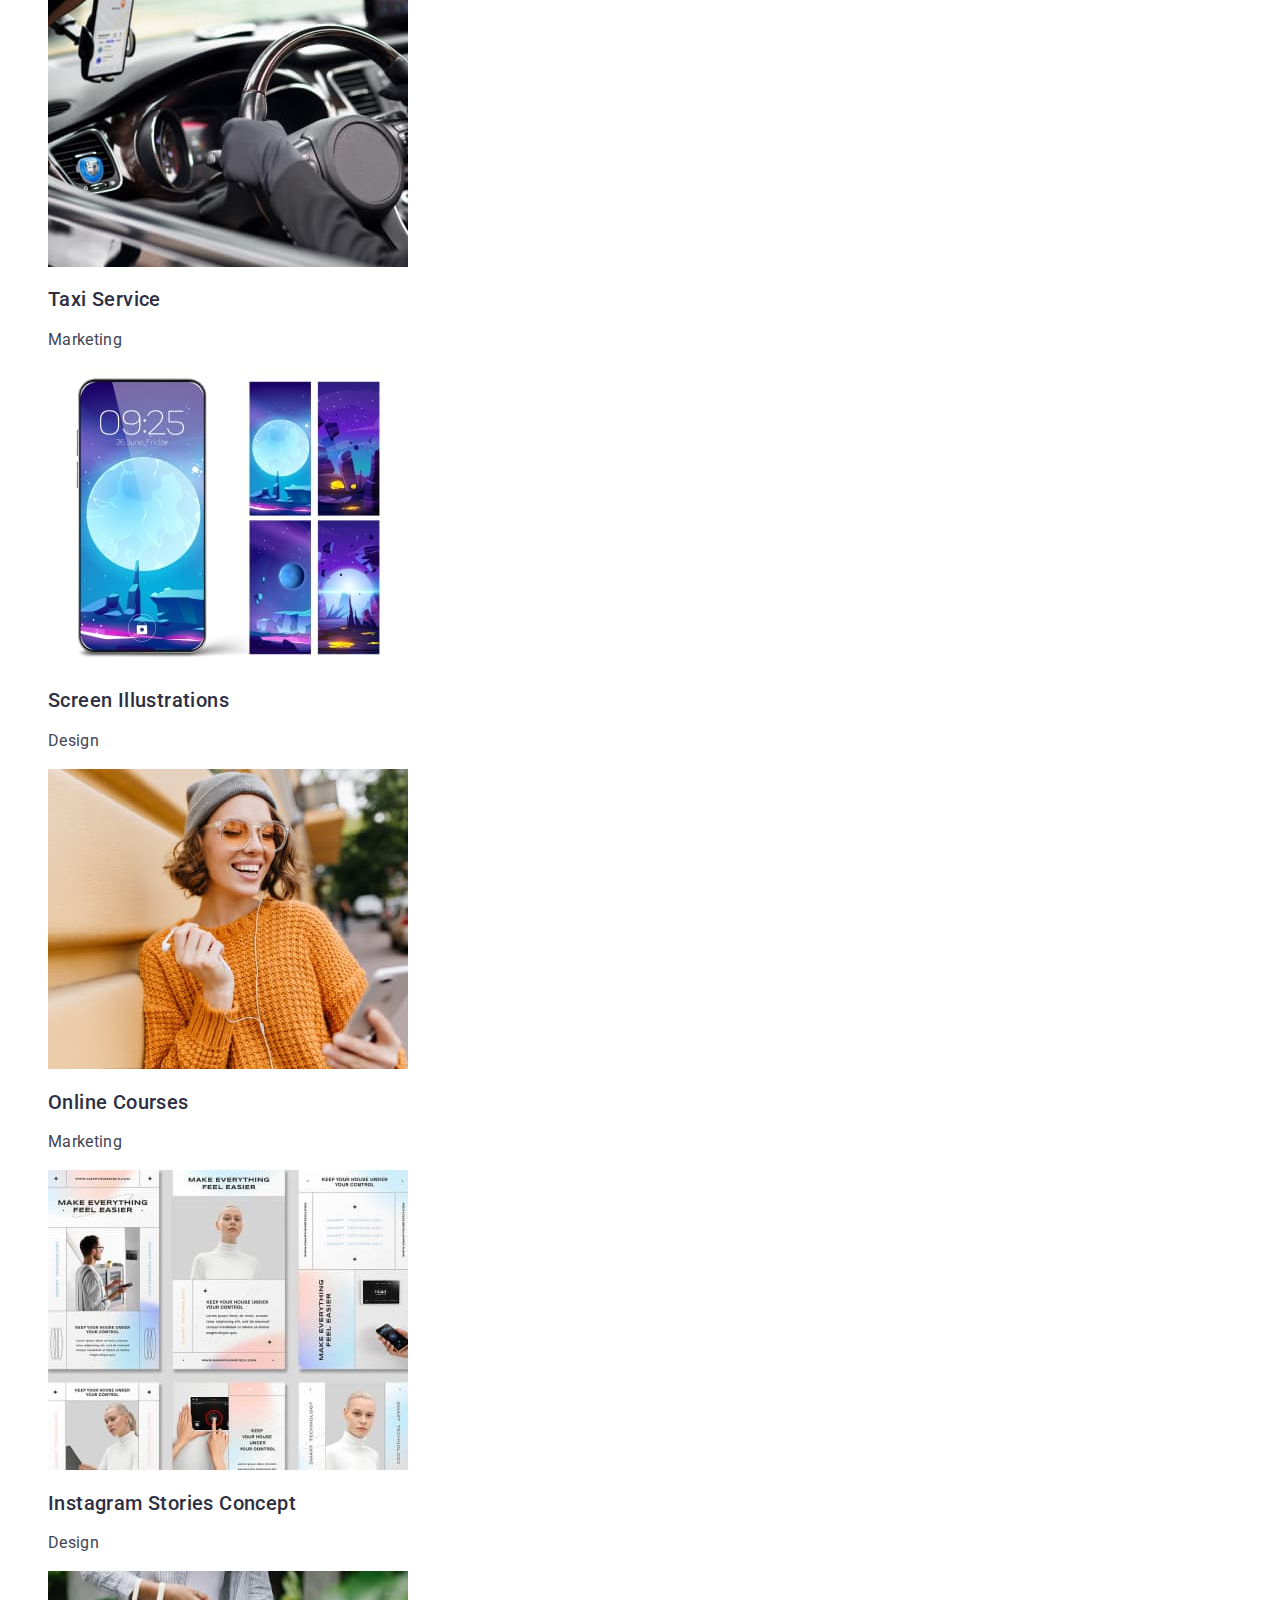
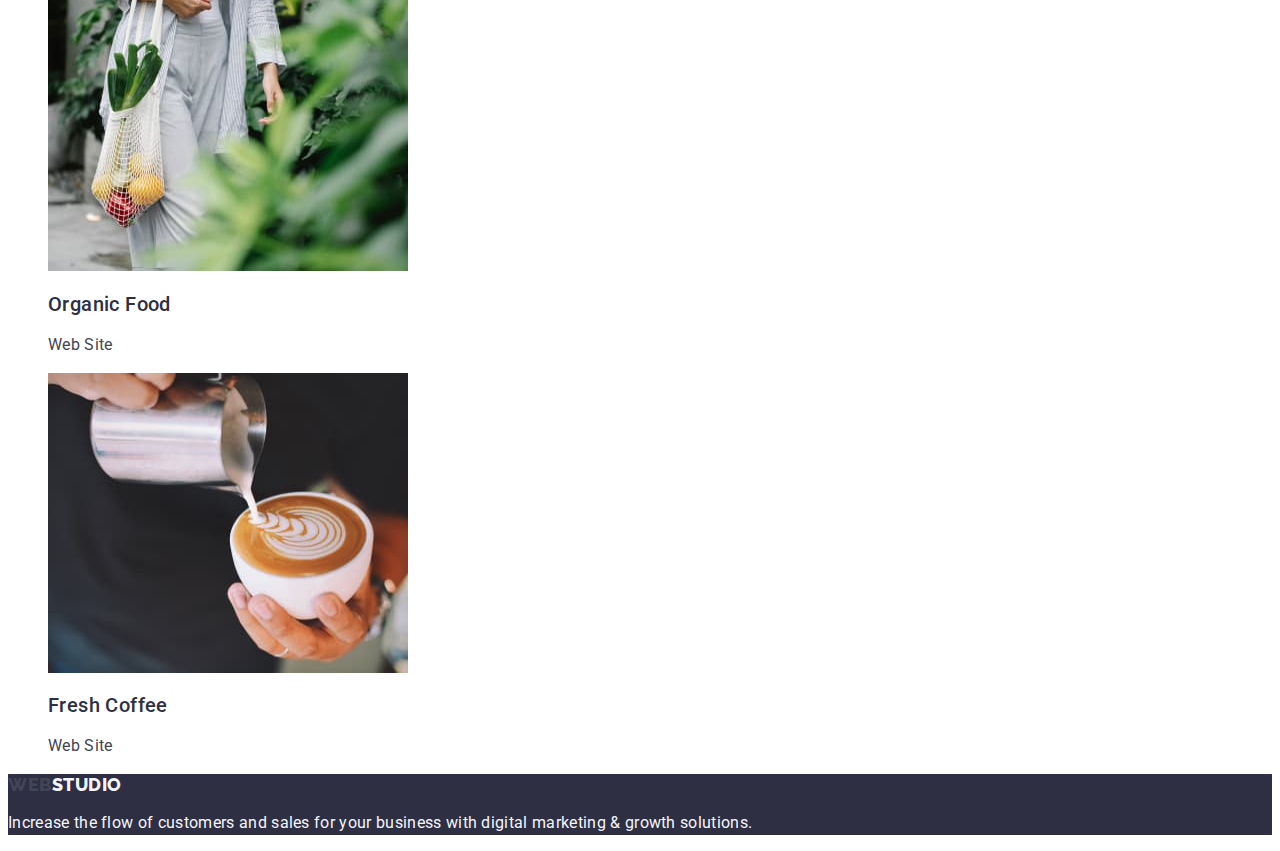
==== commit 1bee00d7: "commit5" ====
--- a/portfolio.html
+++ b/portfolio.html
@@ -11,7 +11,7 @@
     <link
         href="https://fonts.googleapis.com/css2?family=Raleway:wght@800&family=Roboto:wght@400;500;700;900&display=swap"
         rel="stylesheet">
-    <link rel="stylesheet" href="./css//styles.css">
+    <link rel="stylesheet" href="./css/styles.css">
 </head>
 
 <body>
@@ -116,12 +116,11 @@
         </section>
     </main>
     <footer class="page-footer">
-        <a class="logo-link" href="./portfolio.html">Web<span class="logo">Studio</span></a>
+        <a class="logo-link link" href="./index.html">Web<span class="logo">Studio</span></a>
         <p class="text">Increase the flow of customers and sales for your business with digital marketing & growth
             solutions.
         </p>
     </footer>
-
 </body>
 
 </html>--- a/css/styles.css
+++ b/css/styles.css
@@ -11,20 +11,18 @@
   --grey: #2e2f42;
   --white: #ffffff;
   --dairy: #fcfcfc;
+  font-family: Roboto, Ralevay;
+}
+
+body {
   font-family: "Roboto", sans-serif;
+  color: #434455;
+  background-color: #ffffff;
+  position: relative;
   font-weight: 400;
   font-size: 16px;
   font-weight: 1.5;
   letter-spacing: 0.02em;
-}
-
-body {
-  font-family: Roboto, Ralevay;
-  color: #434455;
-  background-color: #fff;
-  position: relative;
-  width: 1440px;
-  height: 2592px;
   font-style: normal;
 }
 /* header */
@@ -43,15 +41,6 @@
   color: var(--iris);
 }
 .logo-span {
-  font-family: "Raleway", sans-serif;
-  font-style: normal;
-  font-weight: 800;
-  font-size: 18px;
-  line-height: 1.5;
-  display: flex;
-  align-items: center;
-  letter-spacing: 0.03em;
-  text-transform: uppercase;
   color: var(--navy-blue);
 }
 .link {
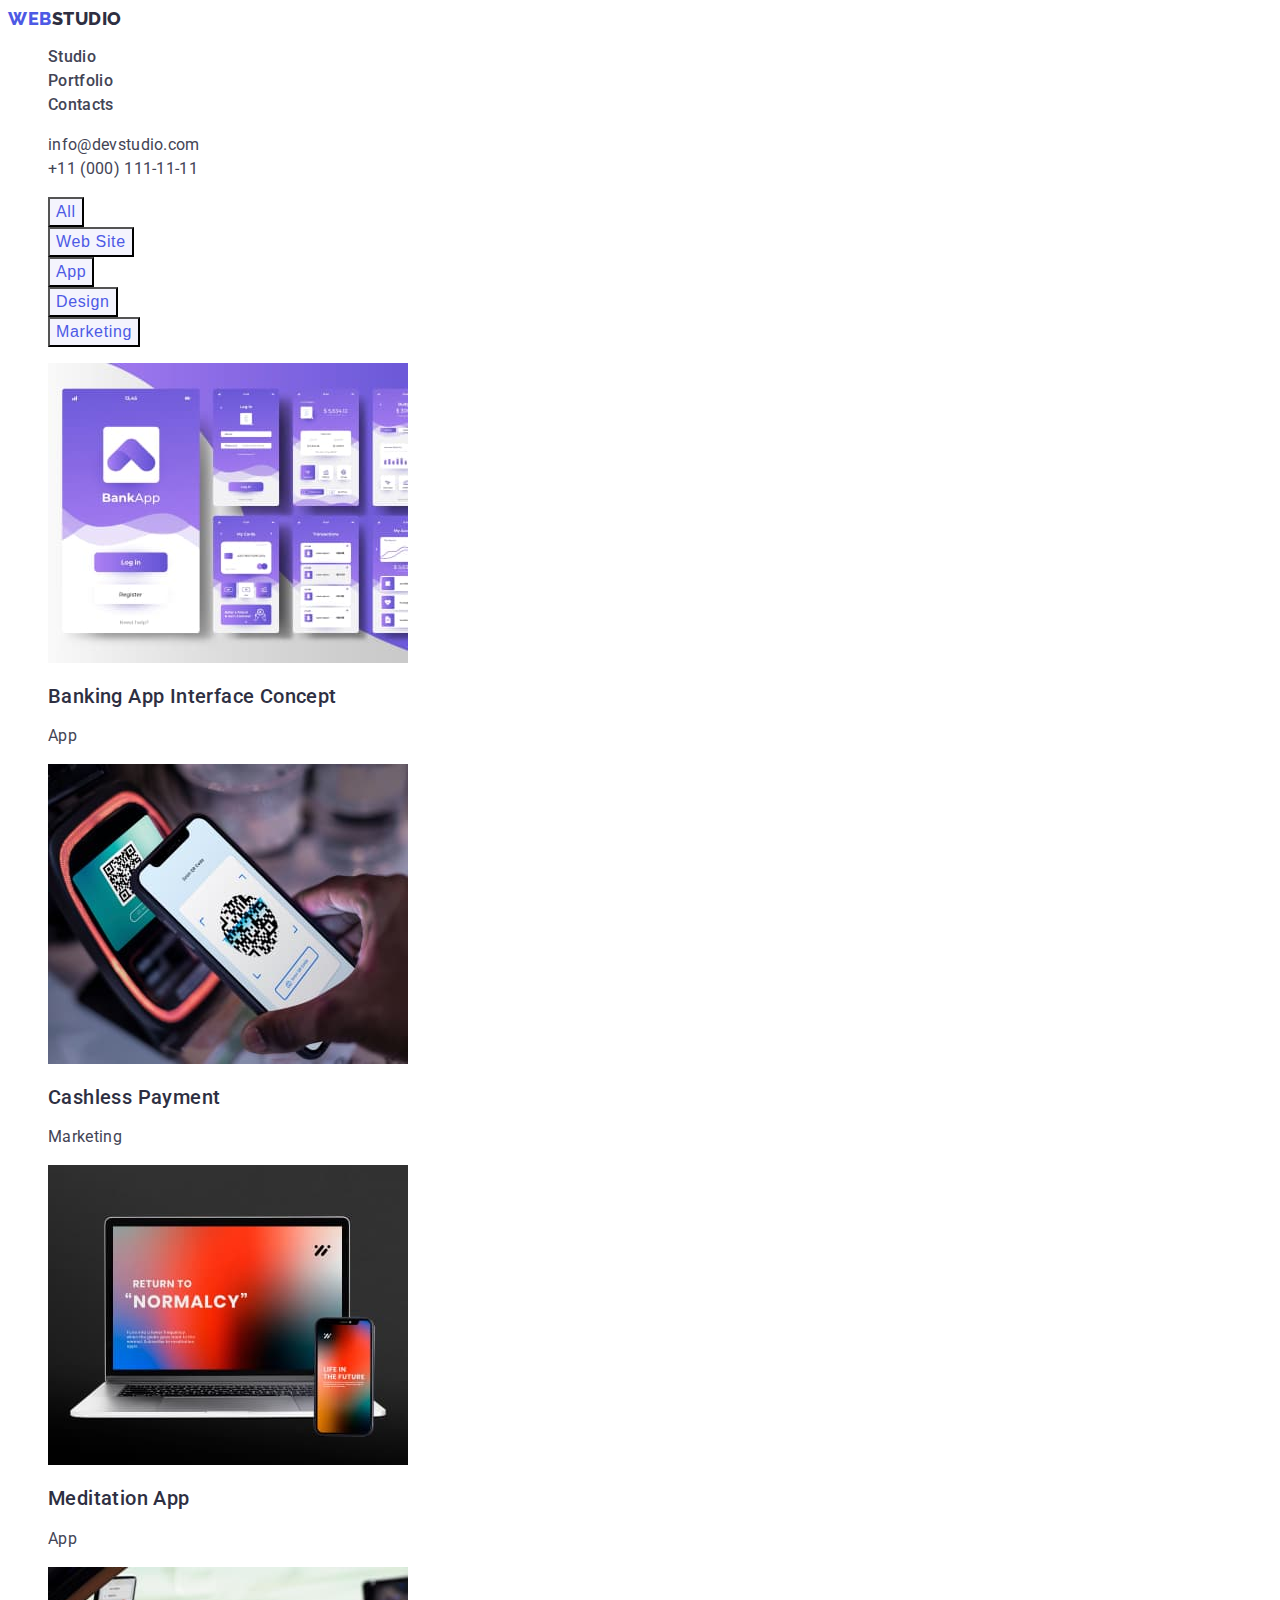
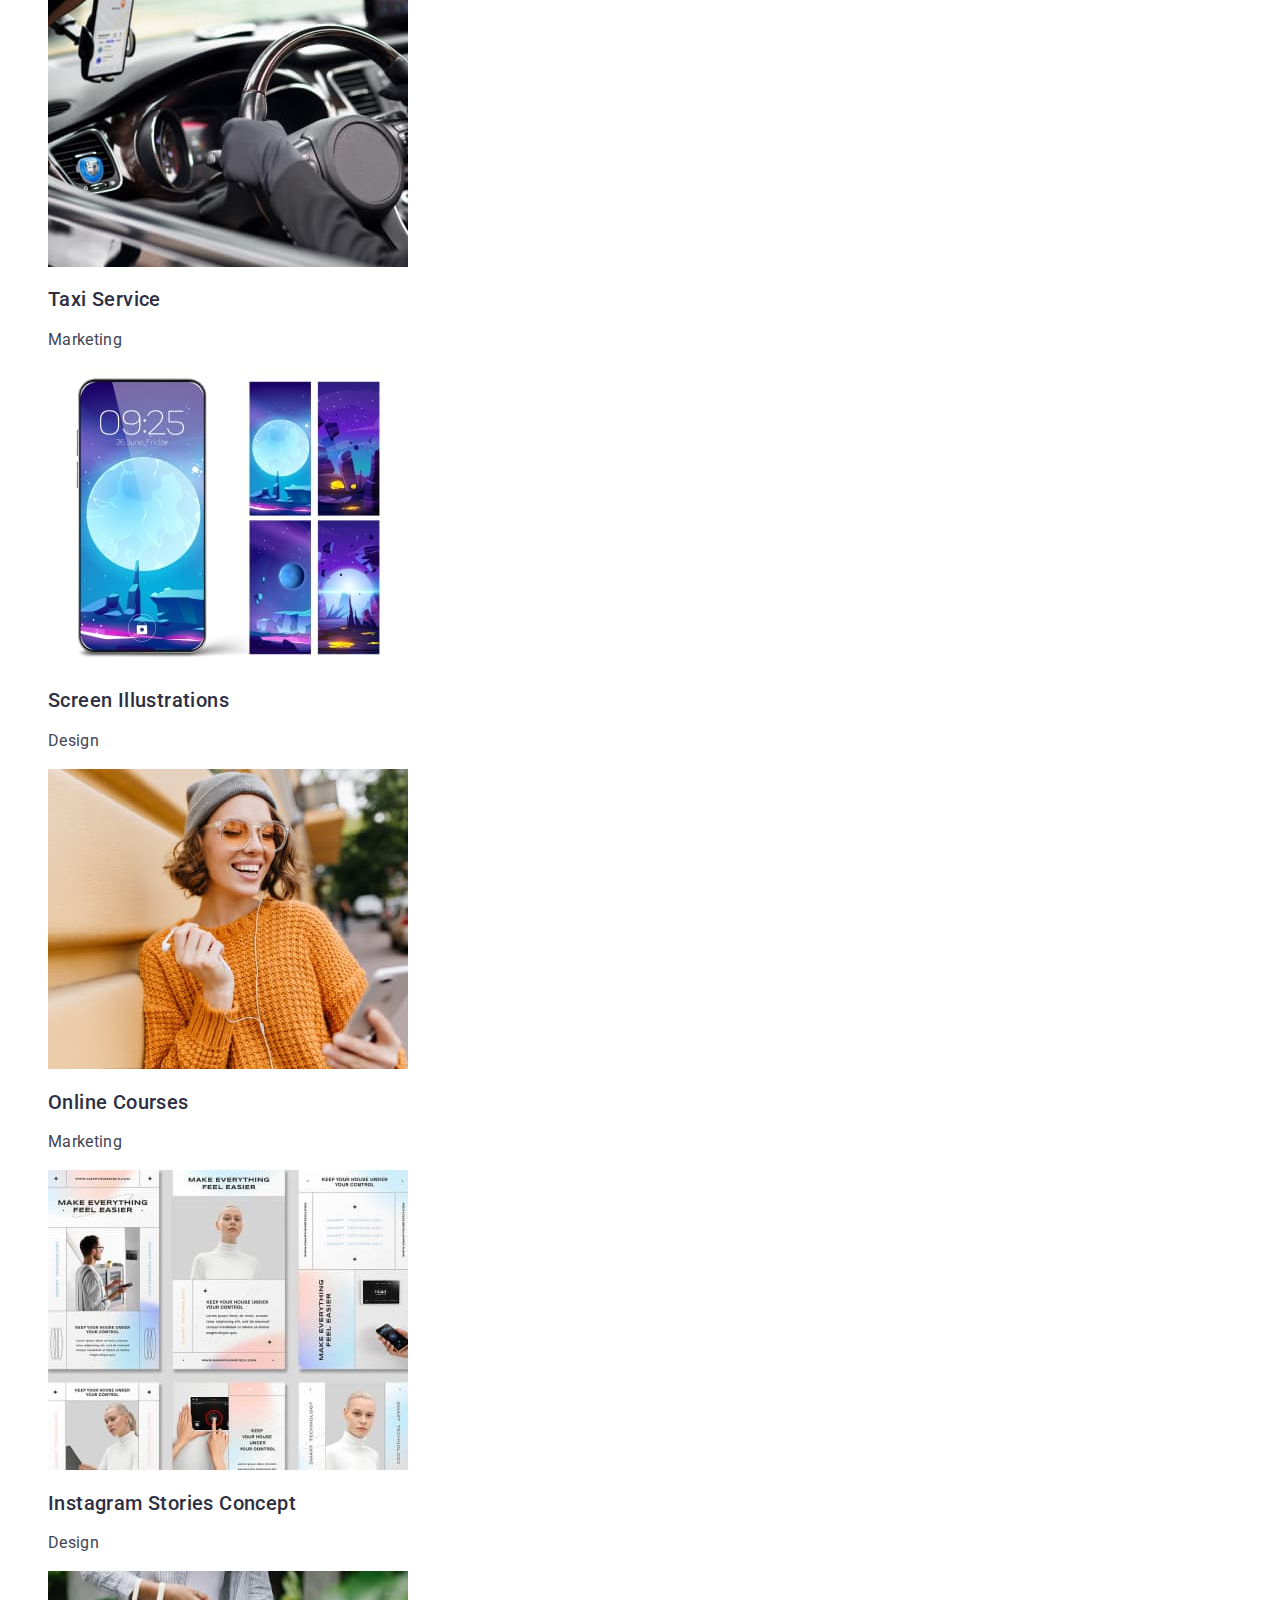
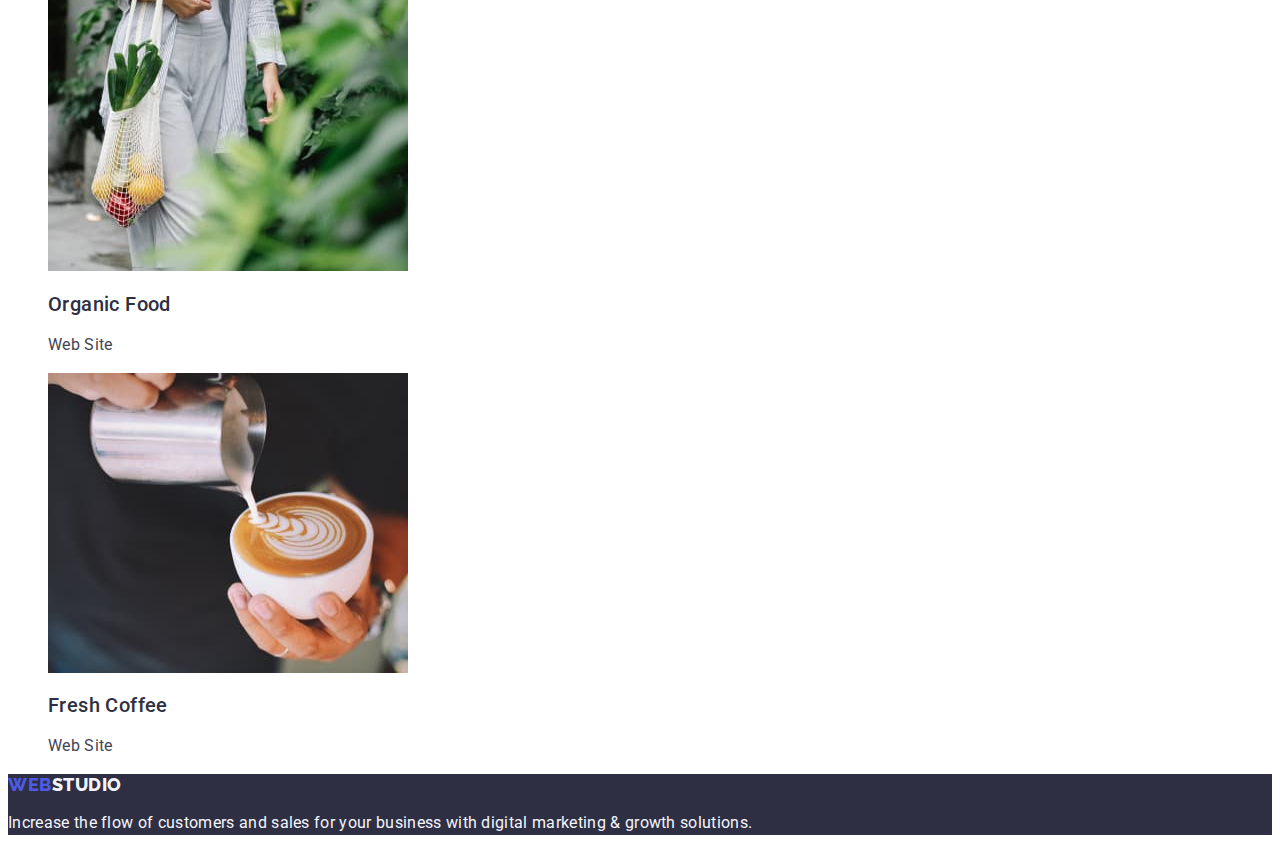
==== commit ca0d7bb1: "commit7" ====
--- a/portfolio.html
+++ b/portfolio.html
@@ -42,11 +42,11 @@
         <section class="portfolio">
             <h1 hidden><button>Portfolio</button></h1>
             <ul class="list-portfolio list">
-                <li><button type="button" class="btn">All</button></li>
-                <li><button type="button" class="btn">Web Site</button></li>
-                <li><button type="button" class="btn">App</button></li>
-                <li><button type="button" class="btn">Design</button></li>
-                <li><button type="button" class="btn">Marketing</button></li>
+                <li><button type="button" class="btn-filter">All</button></li>
+                <li><button type="button" class="btn-filter">Web Site</button></li>
+                <li><button type="button" class="btn-filter">App</button></li>
+                <li><button type="button" class="btn-filter">Design</button></li>
+                <li><button type="button" class="btn-filter">Marketing</button></li>
             </ul>
             <ul class="list-portfolio-galery list">
                 <li>
--- a/css/styles.css
+++ b/css/styles.css
@@ -7,8 +7,6 @@
   --light-slate: #8e8f99;
   --cornflower: #e7e9fc;
   --cloud: #f4f4fd;
-  --navy-blue-modal: #2e2f42;
-  --grey: #2e2f42;
   --white: #ffffff;
   --dairy: #fcfcfc;
   font-family: Roboto, Ralevay;
@@ -16,8 +14,8 @@
 
 body {
   font-family: "Roboto", sans-serif;
-  color: #434455;
-  background-color: #ffffff;
+  color: var(--slate);
+  background-color: var(--white);
   position: relative;
   font-weight: 400;
   font-size: 16px;
@@ -28,6 +26,14 @@
 /* header */
 .header {
 }
+.link:hover,
+.link:focus {
+  color: var(--ocean);
+}
+.link {
+  text-decoration: none;
+}
+
 .logo-link {
   font-weight: 500;
   font-style: normal;
@@ -40,10 +46,46 @@
   text-transform: uppercase;
   color: var(--iris);
 }
+
 .logo-span {
   color: var(--navy-blue);
 }
+
+.nav-list {
+  list-style: none;
+}
+.list {
+  list-style: none;
+}
+
 .link {
+  text-decoration: none;
+}
+.nav-link {
+  font-style: normal;
+  font-weight: 500;
+  font-size: 16px;
+  line-height: 1.5;
+  letter-spacing: 0.02em;
+  color: var(--navy-blue);
+  text-decoration: none;
+}
+/* adress */
+.contact {
+  font-style: normal;
+}
+.list {
+  text-decoration: none;
+}
+.list-contact {
+}
+.link-contact {
+  font-style: normal;
+  font-weight: 400;
+  font-size: 16px;
+  line-height: 1.5;
+  letter-spacing: 0.02em;
+  color: var(--slate);
   text-decoration: none;
 }
 .link:hover,
@@ -51,56 +93,14 @@
   color: var(--ocean);
 }
 
-.nav-list {
-  list-style: none;
-}
-.list {
-  list-style: none;
-}
-
 .link {
   text-decoration: none;
-}
-.nav-link {
-  font-style: normal;
-  font-weight: 500;
-  font-size: 16px;
-  line-height: 1.5;
-  letter-spacing: 0.02em;
-  color: var(--navy-blue);
-  text-decoration: none;
-}
-/* adress */
-.contact {
-  font-style: normal;
-}
-.list {
-  text-decoration: none;
-}
-.list-contact {
-}
-.link-contact {
-  font-style: normal;
-  font-weight: 400;
-  font-size: 16px;
-  line-height: 1.5;
-  letter-spacing: 0.02em;
-  color: #434455;
-  text-decoration: none;
-}
-.link:hover,
-.link:focus {
-  color: #404bbf;
-}
-
-.link {
-  text-decoration: none;
   font-style: normal;
   color: currentColor;
 }
 
 .section-hero {
-  background-color: #2e2f42;
+  background-color: var(--navy-blue);
 }
 .hero-title {
   font-style: normal;
@@ -109,7 +109,7 @@
   line-height: 1.07;
   text-align: center;
   letter-spacing: 0.02em;
-  color: #ffffff;
+  color: var(--white);
 }
 .btn {
   font-family: "Roboto", sans-serif;
@@ -118,16 +118,13 @@
   font-size: 16px;
   line-height: 1.5;
   letter-spacing: 0.04em;
-  color: #ffffff;
+  color: var(--white);
   cursor: pointer;
-  background-color: #4d5ae5;
-
-  box-shadow: 0px 4px 4px rgba(0, 0, 0, 0.15);
-  border-radius: 4px;
+  background-color: var(--iris);
 }
 .btn:hover,
 .btn:focus {
-  background-color: #404bbf;
+  background-color: var(--ocean);
 }
 /* sectin hidden"Company policy"*/
 .section-text {
@@ -143,7 +140,7 @@
   font-size: 20px;
   line-height: 1.2;
   letter-spacing: 0.02em;
-  color: #2e2f42;
+  color: var(--navy-blue);
 }
 .text {
   font-family: "Roboto";
@@ -167,7 +164,7 @@
   text-align: center;
   letter-spacing: 0.02em;
   text-transform: capitalize;
-  color: #2e2f42;
+  color: var(--navy-blue);
 }
 .list-galery {
 }
@@ -175,7 +172,7 @@
 }
 /* section team */
 .section-team {
-  background-color: #f4f4fd;
+  background-color: var(--cloud);
 }
 .caption {
   font-style: normal;
@@ -186,16 +183,16 @@
   text-align: center;
   letter-spacing: 0.02em;
   text-transform: capitalize;
-  color: #2e2f42;
+  color: var(--navy-blue);
 }
 .list-team {
-  background-color: #ffffff;
+  background-color: var(--white);
 }
 .list {
   list-style: none;
 }
 .item-team {
-  background-color: #ffffff;
+  background-color: var(--white);
 }
 .subtitle {
   font-style: normal;
@@ -203,7 +200,7 @@
   font-size: 20px;
   line-height: 1.2;
   letter-spacing: 0.02em;
-  color: #2e2f42;
+  color: var(--navy-blue);
 }
 .text {
   font-style: normal;
@@ -221,7 +218,7 @@
 .list {
   list-style: none;
 }
-.btn {
+.btn-filter {
   font-style: normal;
   font-weight: 500;
   font-size: 16px;
@@ -231,10 +228,10 @@
   background-color: var(--cloud);
   cursor: pointer;
 }
-.btn:hover,
-.btn:focus {
-  color: #ffffff;
-  background-color: #404bbf;
+.btn-filter:hover,
+.btn-filter:focus {
+  color: var(--white);
+  background-color: var(--ocean);
 }
 .list-portfolio-galery {
 }
@@ -265,7 +262,7 @@
 
 /* footer */
 .page-footer {
-  background-color: #2e2f42;
+  background-color: var(--navy-blue);
 }
 .logo-link {
   font-family: "Raleway", sans-serif;
@@ -278,7 +275,7 @@
   align-items: center;
   letter-spacing: 0.03em;
   text-transform: uppercase;
-  color: #4d5ae5;
+  color: var(--iris);
 }
 .logo {
   font-family: "Raleway", sans-serif;
@@ -291,18 +288,14 @@
   align-items: center;
   letter-spacing: 0.03em;
   text-transform: uppercase;
-  color: #f4f4fd;
-}
-.link {
-  text-decoration: none;
-  font-style: normal;
-  color: currentColor;
-}
+  color: var(--cloud);
+}
+
 .text {
   font-style: normal;
   font-weight: 400;
   font-size: 16px;
   line-height: 1.5;
   letter-spacing: 0.02em;
-  color: #f4f4fd;
-}
+  color: var(--cloud);
+}
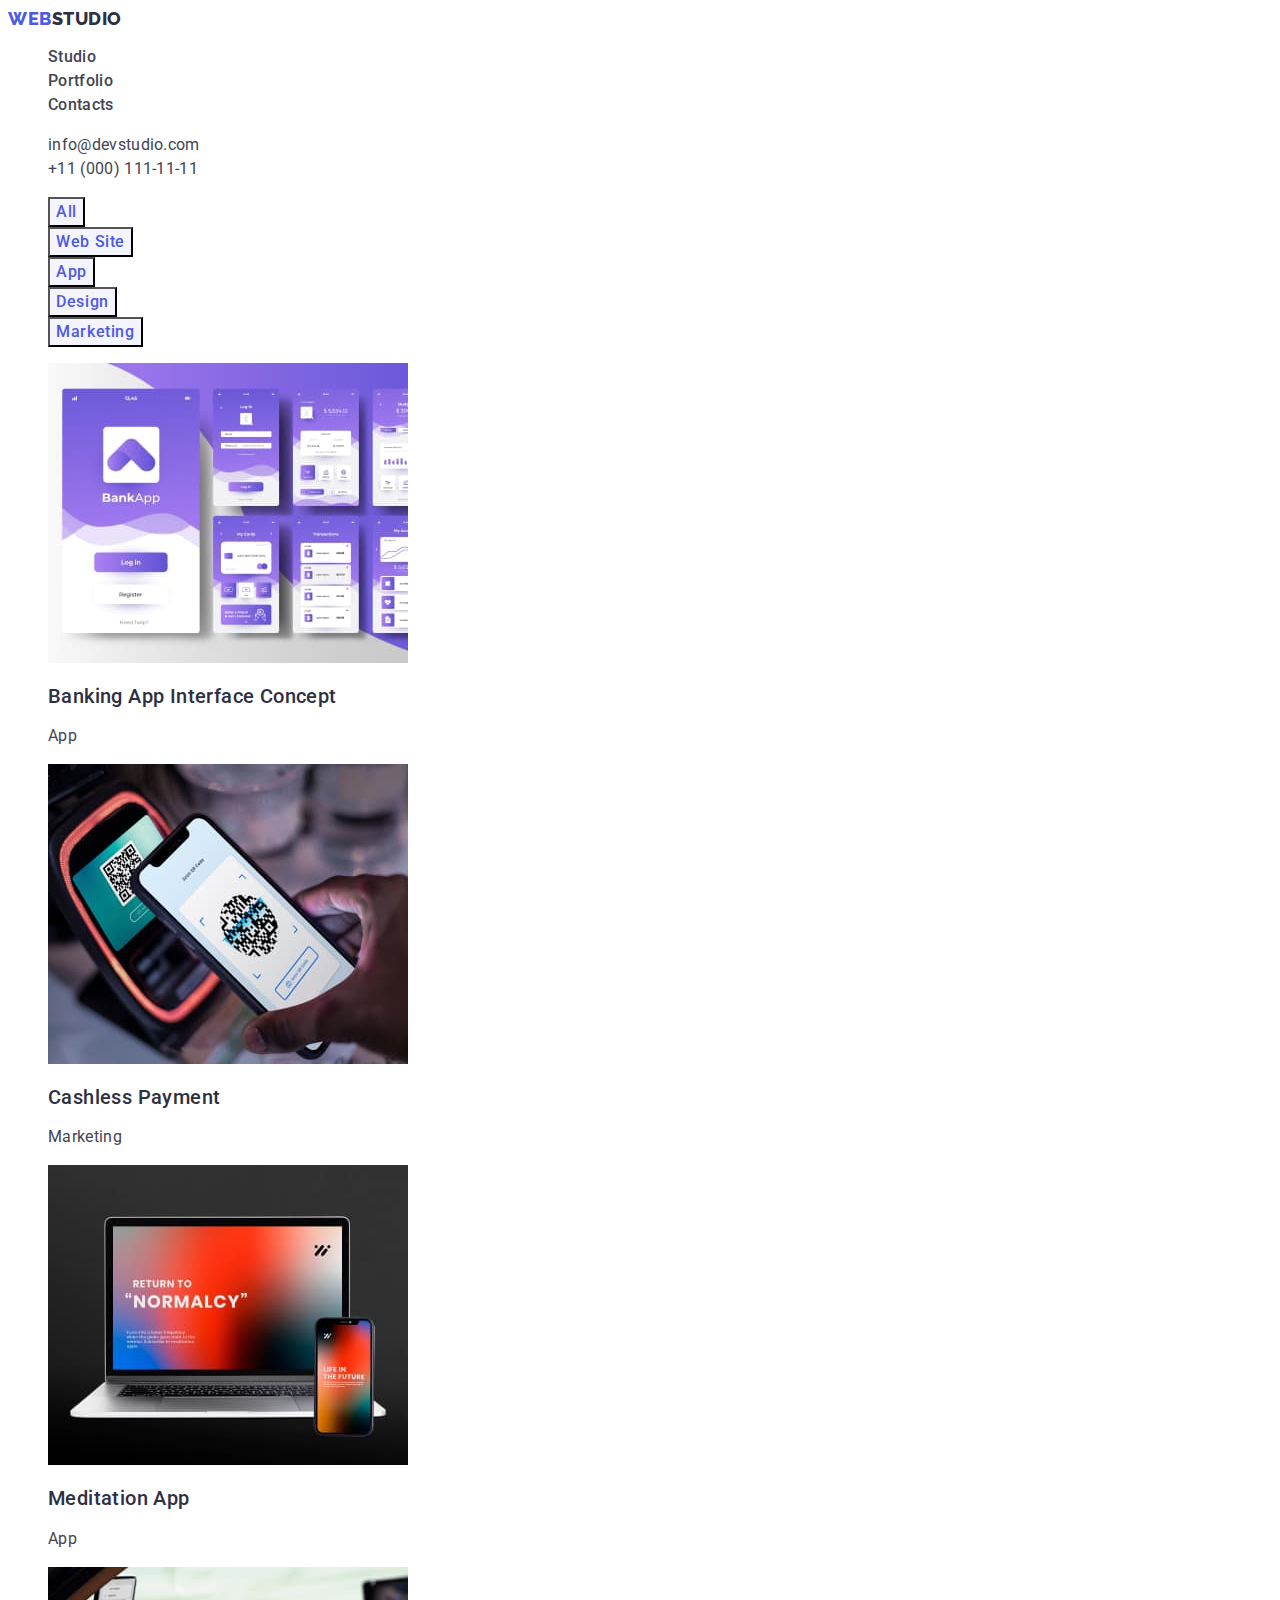
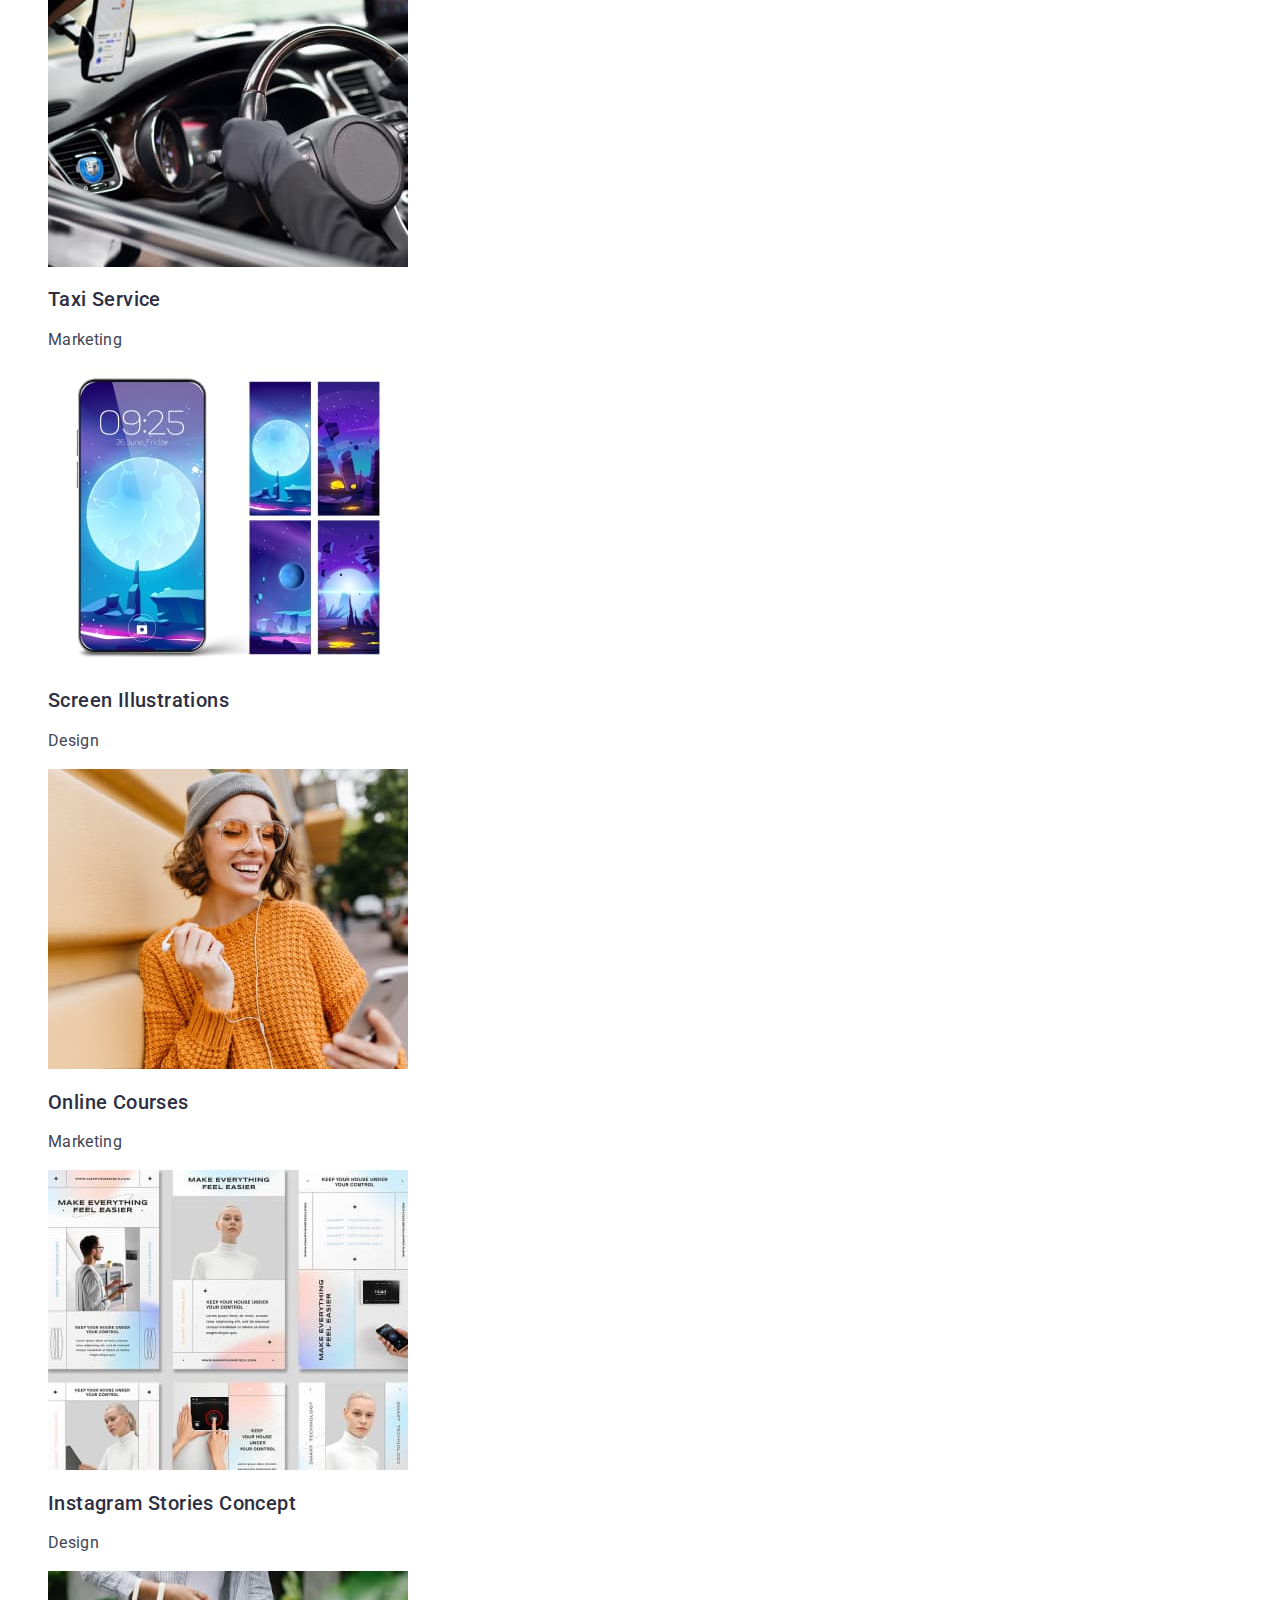
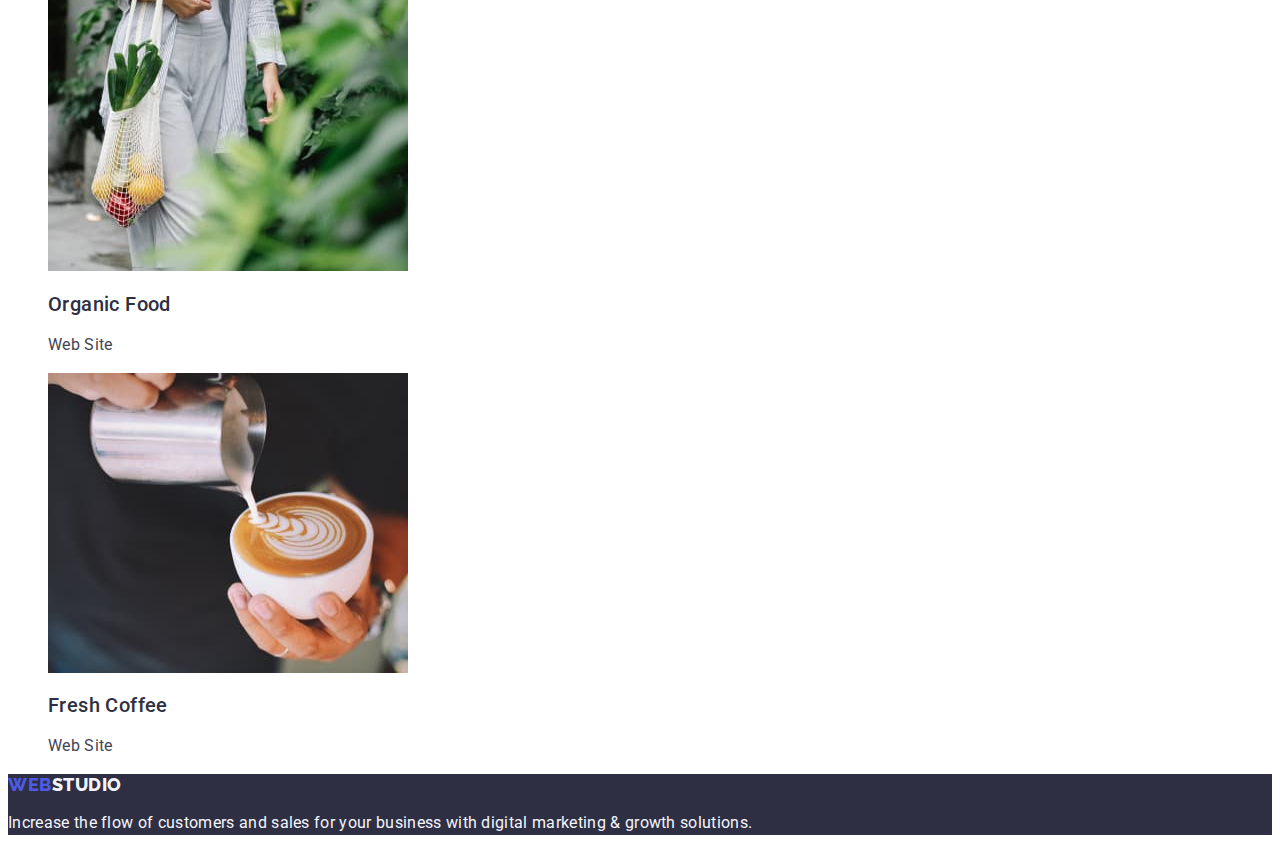
==== commit ba378525: "commit9" ====
--- a/portfolio.html
+++ b/portfolio.html
@@ -117,7 +117,8 @@
     </main>
     <footer class="page-footer">
         <a class="logo-link link" href="./index.html">Web<span class="logo">Studio</span></a>
-        <p class="text">Increase the flow of customers and sales for your business with digital marketing & growth
+        <p class="text-footer">Increase the flow of customers and sales for your business with digital marketing &
+            growth
             solutions.
         </p>
     </footer>
--- a/css/styles.css
+++ b/css/styles.css
@@ -219,6 +219,7 @@
   list-style: none;
 }
 .btn-filter {
+  font-family: "Roboto", sans-serif;
   font-style: normal;
   font-weight: 500;
   font-size: 16px;
@@ -291,7 +292,7 @@
   color: var(--cloud);
 }
 
-.text {
+.text-footer {
   font-style: normal;
   font-weight: 400;
   font-size: 16px;
